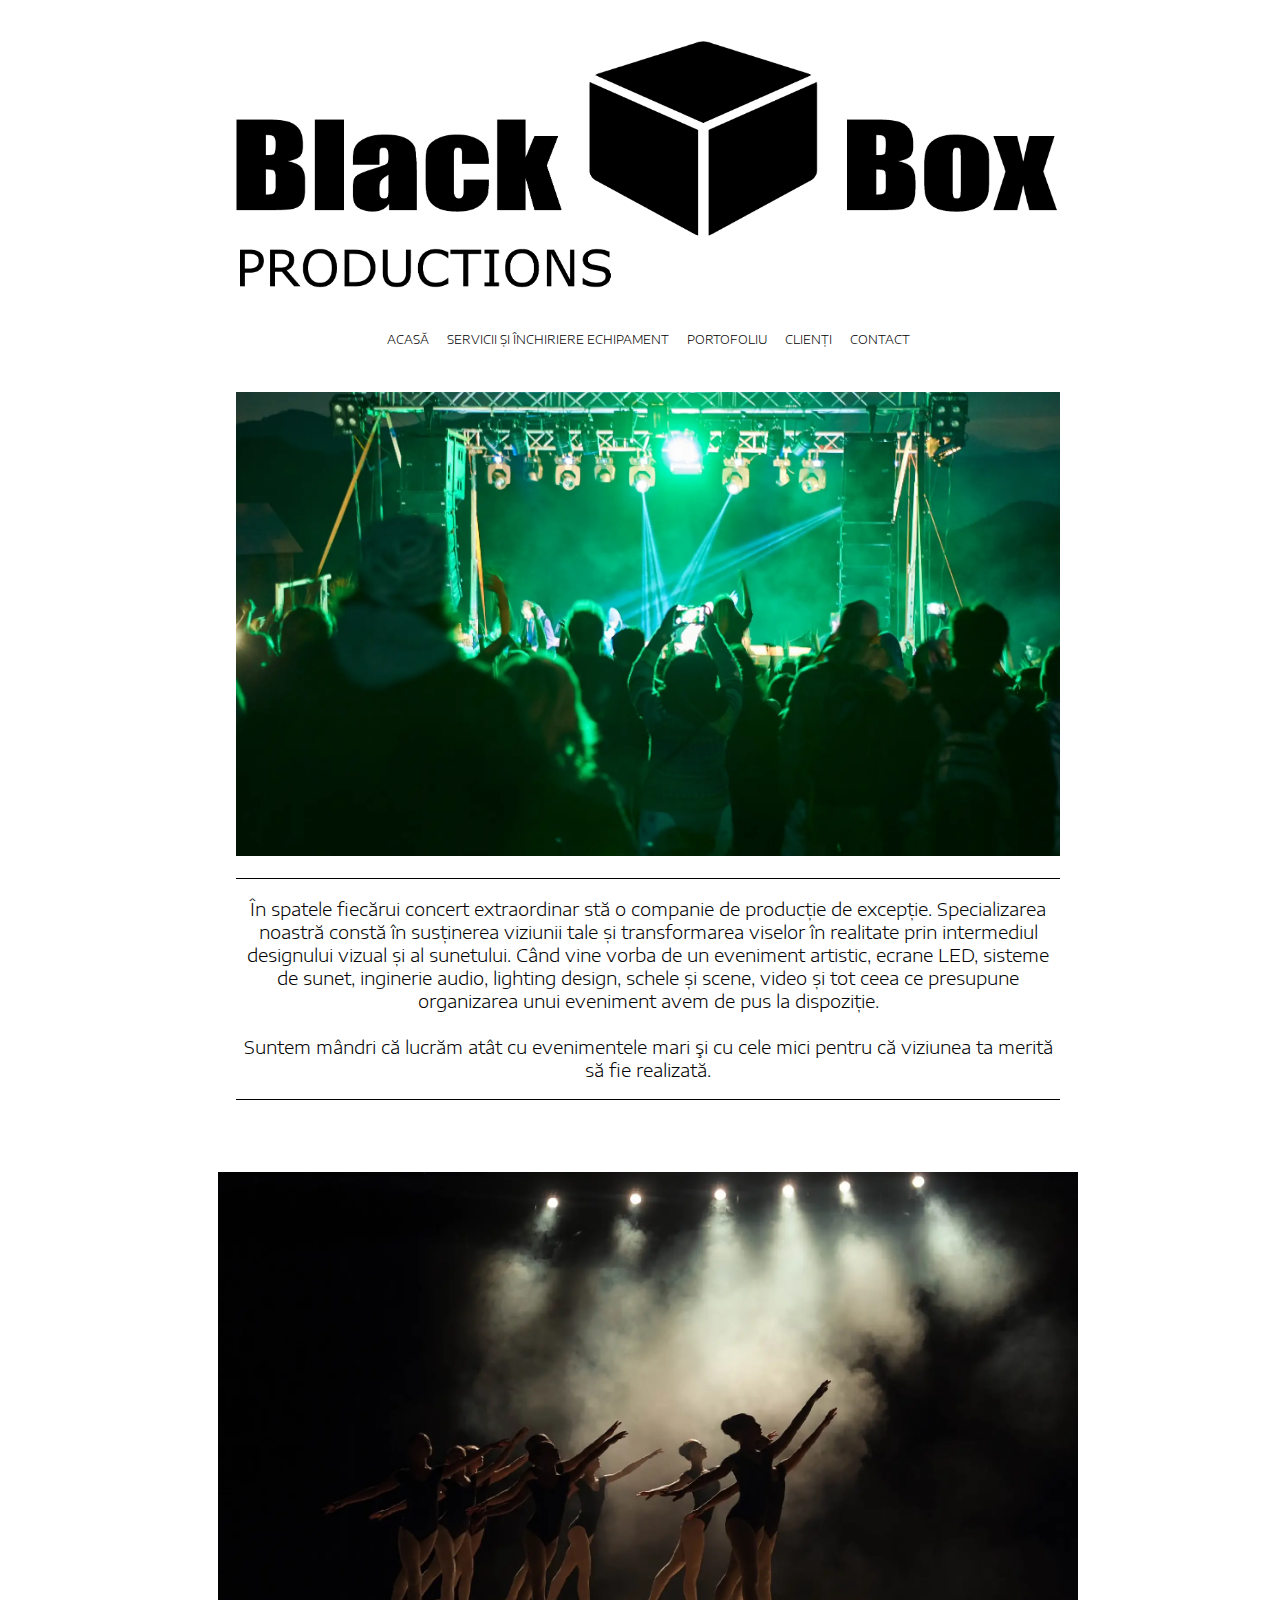
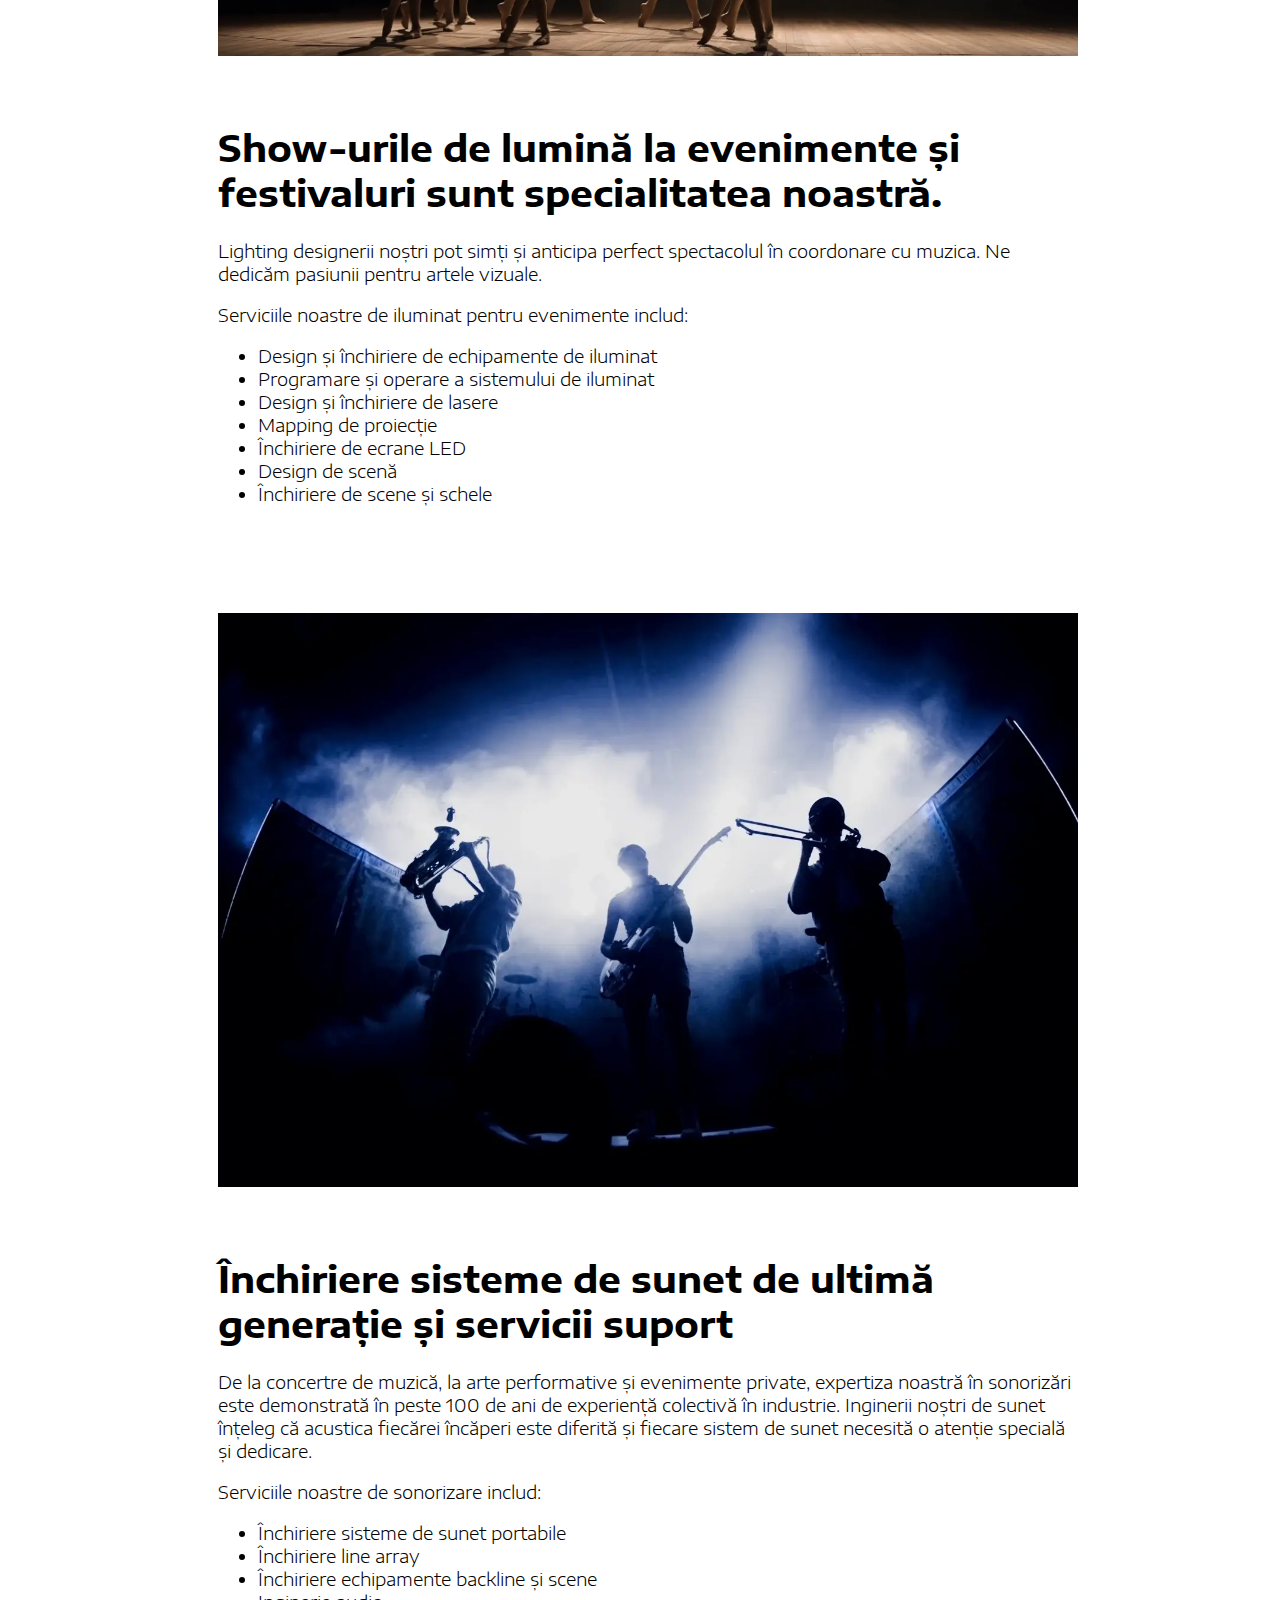
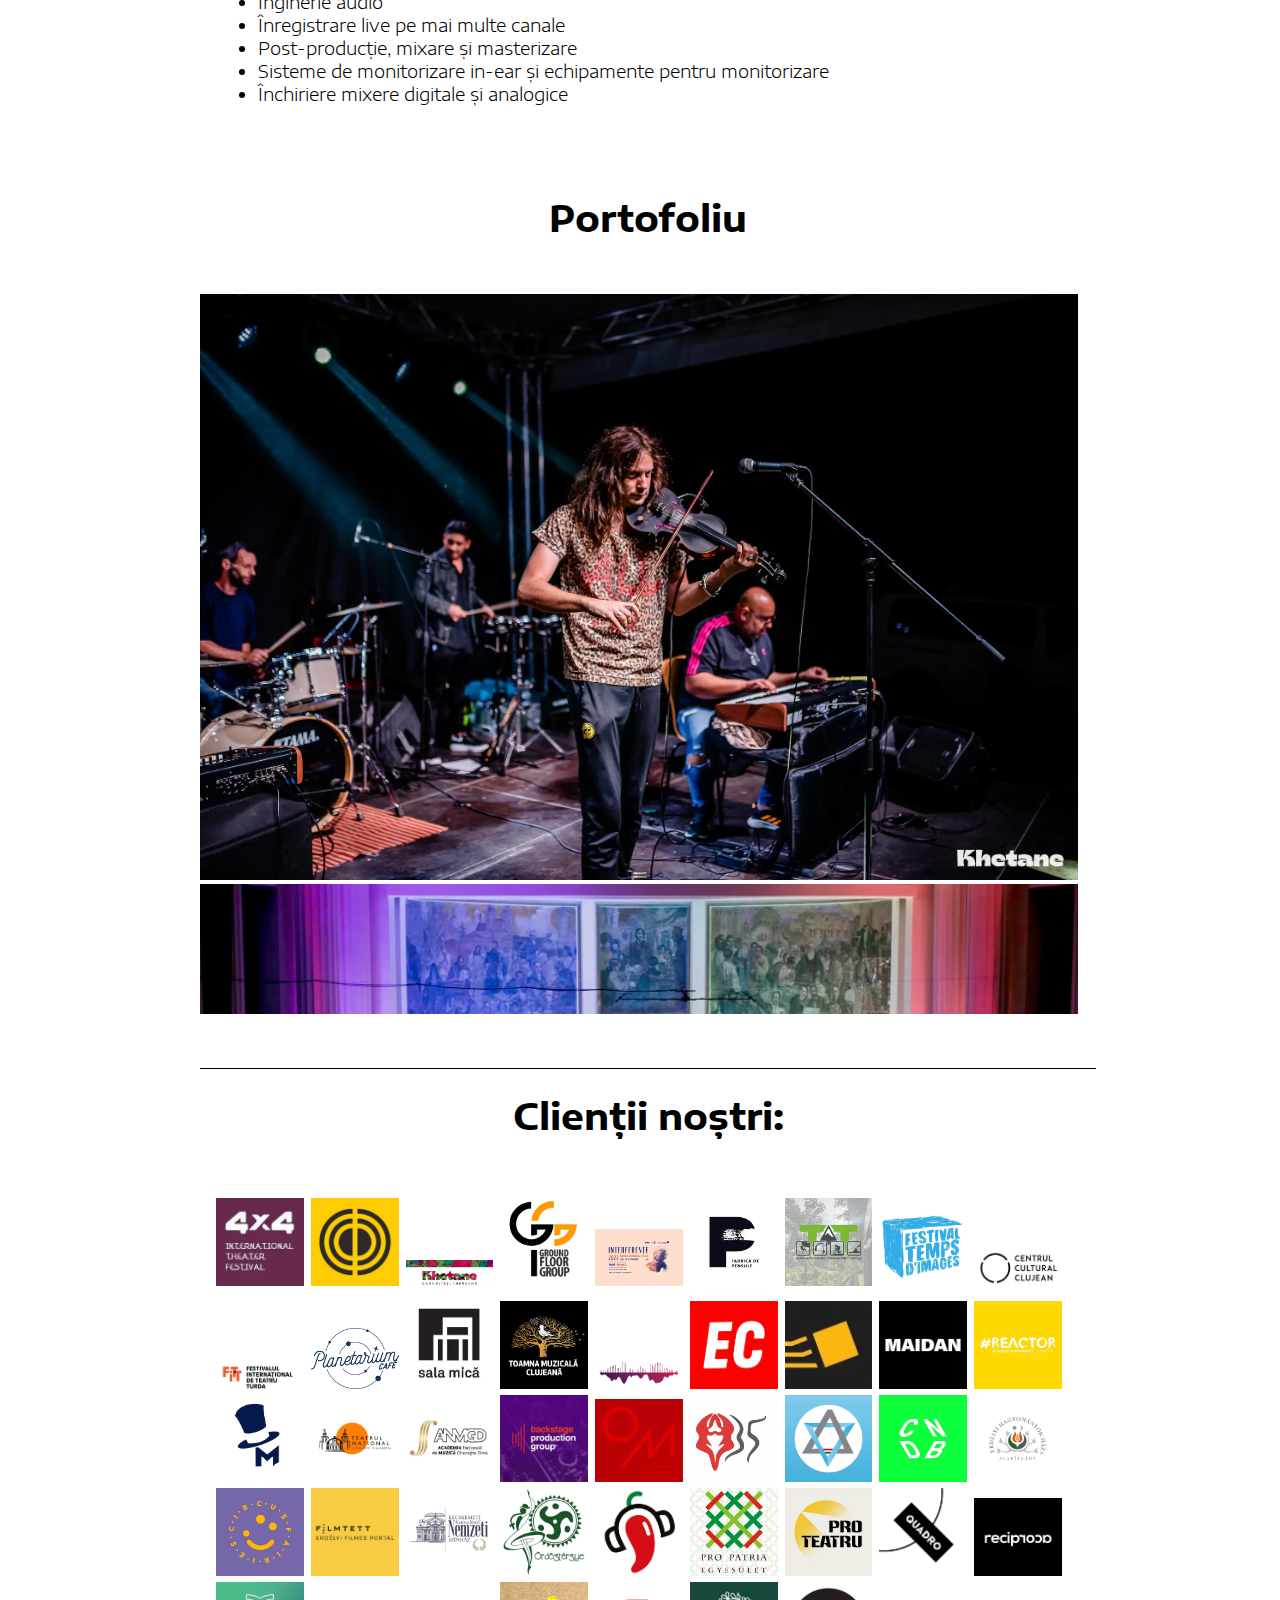
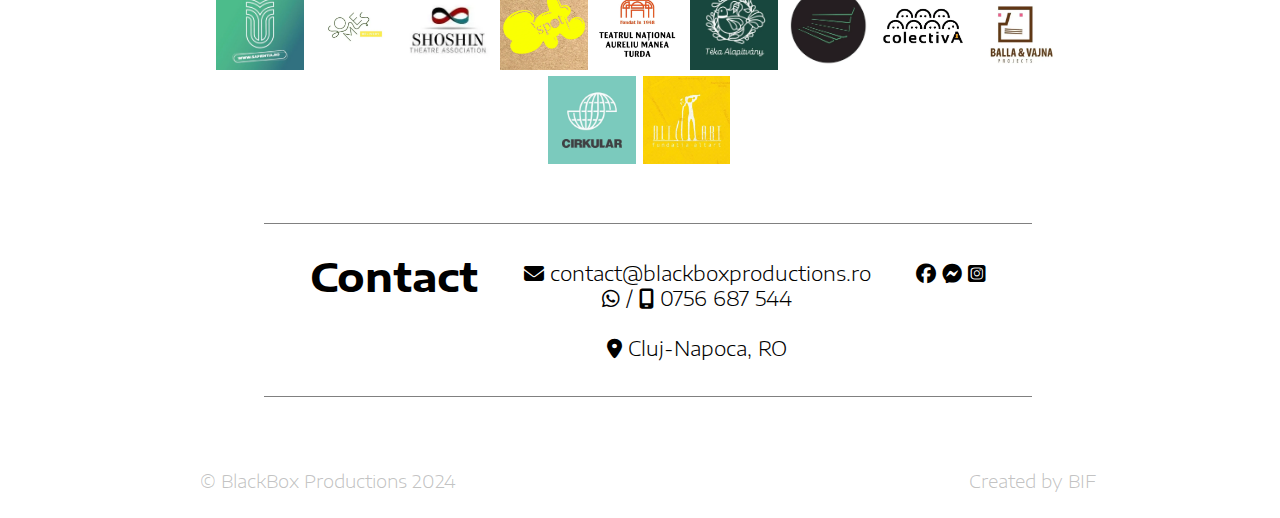
==== index.html @ b68e96d7 "." ====
<!doctype html>
<html lang="en">
    <head>
        <meta charset="utf-8">
        <meta name="viewport" content="width=device-width, initial-scale=1">
        <title>BlackBox Productions</title>

        <meta name="description" content="BlackBox Productions - În spatele fiecărui concert extraordinar stă o companie de producție de excepție. 
                                        Specializarea noastră constă în susținerea viziunii tale și transformarea viselor 
                                        în realitate prin intermediul designului vizual și al sunetului.">

        <meta name="keywords" content="Blackbox, Blackbox Productions, productie tehnica, technical production, 
                                        sonorizari, lumini, lighting design, rental, inchirieri echipamente, scena, 
                                        boxe, mixer digital, mixer analogic, tehnic teatru, tehnic concert, tehnic festival, 
                                        masina ceata, hazer, moving head rental, lighting engineering, sound engineering, 
                                        grandma3 rental, chamsys rental, rcf sound, line array, nivtec stage decks, taf truss,
                                        Lumini concert, lumini teatru, consola lumini">

        <link rel="icon" type="image/x-icon" href="/Media/blackbox_favicon.png">

        <link rel="stylesheet" href="/Frontend/style.css">

        <link rel="stylesheet" href="https://cdnjs.cloudflare.com/ajax/libs/font-awesome/6.5.1/css/all.min.css">
        <link rel="preconnect" href="https://fonts.googleapis.com">
        <link rel="preconnect" href="https://fonts.gstatic.com" crossorigin>
        <link href="https://fonts.googleapis.com/css2?family=Encode+Sans+Expanded:wght@100;200;300;400;500;600;700;800;900&display=swap" rel="stylesheet">
    </head>

    <body>
        
        <header>
            <img src="/Media/L1.webp" alt="Black Box Production Logo">

            <nav class="navbar">

                <a class="nav-link" href="#">ACASĂ</a>
                <a class="nav-link" href="#serv-inc">SERVICII ȘI ÎNCHIRIERE ECHIPAMENT</a>
                <a class="nav-link" href="#collage">PORTOFOLIU</a>
                <a class="nav-link" href="#Clienti">CLIENȚI</a>
                <a class="nav-link" href="#contact">CONTACT</a>

            </nav>
        </header>

        <section id="Hero" class="width-adjust"> <!-- HERO < -->
            <div class="hero-content">
                <img src="/Media/1.webp" alt="Black box hero" srcset="">
                <p>În spatele fiecărui concert extraordinar stă o companie de producție de excepție. 
                    Specializarea noastră constă în susținerea viziunii tale și transformarea viselor 
                    în realitate prin intermediul designului vizual și al sunetului. Când vine vorba de 
                    un eveniment artistic, ecrane LED, sisteme de sunet, inginerie audio, lighting design, 
                    schele și scene, video și tot ceea ce presupune organizarea unui eveniment avem de pus la dispoziție. <br><br> 
                    Suntem mândri că lucrăm atât cu evenimentele mari şi cu cele mici pentru că viziunea 
                    ta merită să fie realizată.
                </p>
            </div>
        </section> <!-- HERO > -->

        <section id="serv-inc" class="width-adjust"> <!-- SERVICII SI INCHIRIERI < -->
            <div class="servicii">
                <div class="grid">
                    <div>
                        <img src="/Media/2.webp" alt="" srcset="" class="">
                    </div>
                    <div>
                        <h1>Show-urile de lumină la evenimente și festivaluri sunt specialitatea noastră.</h1>
                        <p>Lighting designerii noștri pot simți și anticipa perfect spectacolul în coordonare cu muzica. 
                            Ne dedicăm pasiunii pentru artele vizuale.</p>
                        <p>Serviciile noastre de iluminat pentru evenimente includ:</p>
                        <ul>
                            <li>Design și închiriere de echipamente de iluminat</li>
                            <li>Programare și operare a sistemului de iluminat</li>
                            <li>Design și închiriere de lasere</li>
                            <li>Mapping de proiecție</li>
                            <li>Închiriere de ecrane LED</li>
                            <li>Design de scenă</li>
                            <li>Închiriere de scene și schele</li>
                        </ul>
                    </div>
                </div>
            </div>    
            <div class="servicii">
                <div class="grid change-direction">
                    
                    <div>
                        <h1>Închiriere sisteme de sunet de ultimă generație și servicii suport</h1>
                        <p>De la concertre de muzică, la arte performative și evenimente private, 
                            expertiza noastră în sonorizări este demonstrată în peste 100 de ani 
                            de experiență colectivă în industrie. Inginerii noștri de sunet 
                            înțeleg că acustica fiecărei încăperi este diferită și fiecare 
                            sistem de sunet necesită o atenție specială și dedicare.</p>
                        <p>Serviciile noastre de sonorizare includ:</p>
                        <ul>
                            <li>Închiriere sisteme de sunet portabile</li>
                            <li>Închiriere line array</li>
                            <li>Închiriere echipamente backline și scene</li>
                            <li>Inginerie audio</li>
                            <li>Înregistrare live pe mai multe canale</li>
                            <li>Post-producție, mixare și masterizare</li>
                            <li>Sisteme de monitorizare in-ear și echipamente pentru monitorizare</li>
                            <li>Închiriere mixere digitale și analogice</li>
                        </ul>
                    </div>
    
                    <div>
                        <img src="/Media/3.webp" alt="" srcset="" class="">
                    </div>
    
                </div>
            </div>
        </section>        <!-- SERVICII SI INCHIRIERI > -->

        <section id="collage" class="width-adjust">  <!-- PORTOFOLIU < -->
            <h1>Portofoliu</h1>
            <p></p>
            <div class="collage-container">
                <div>
                    <img src="/Media/portfolio/1.webp" alt="kethan" srcset="">
                    <img src="/Media/portfolio/3.webp" alt="portfolio" srcset="">
                    <img src="/Media/portfolio/4.webp" alt="kethan" srcset="">
                    <img src="/Media/portfolio/11.webp" alt="kethan" srcset=""> 
                    <img src="/Media/portfolio/2.webp" alt="kethan" srcset="">
                    <img src="/Media/portfolio/12.webp" alt="kethan" srcset=""> 
                    <img src="/Media/portfolio/13.webp" alt="kethan" srcset="">
                    <img src="/Media/portfolio/14.webp" alt="kethan" srcset="">   
                    <img src="/Media/portfolio/15.webp" alt="kethan" srcset="">
                    <img src="/Media/portfolio/16.webp" alt="kethan" srcset="">                  
                </div>
                <div>
                    <img src="/Media/portfolio/5.webp" alt="ZIZ" srcset="">
                    <img src="/Media/portfolio/6.webp" alt="ZIZ" srcset="">
                    <img src="/Media/portfolio/7.webp" alt="portfolio" srcset="">
                    <img src="/Media/portfolio/8.webp" alt="kethan" srcset="">
                    <img src="/Media/portfolio/9.webp" alt="Planetarium" srcset="">
                    <img src="/Media/portfolio/10.webp" alt="kethan" srcset="">
                </div>
            </div>
        </section>  <!-- PORTOFOLIU > -->

        <section id="Clienti" class="width-adjust">  <!-- CLIENTI < -->
            <h1>Clienții noștri:</h1>

            <div class="collage-container">
                <div>
                    <img src="/Media/Clienti/4x4.webp" alt="4x4" srcset="">
                    <img src="/Media/Clienti/Asociatia_Art_Cord.webp" alt="Asociatia_Art_Cord" srcset="">
                    <img src="/Media/Clienti/Khetame-comunitati-impreuna.webp" alt="Khetame" srcset="">                    
                    <img src="/Media/Clienti/GroundFloor.webp" alt="GroundFloor" srcset="">
                    <img src="/Media/Clienti/Interferences.webp" alt="Interferences" srcset="">
                    <img src="/Media/Clienti/Fabrica_de_Pensule.webp" alt="Fabrica_de_Pensule" srcset="">
                    <img src="/Media/Clienti/tt.webp" alt="Fabrica_de_Pensule" srcset="">
                    <img src="/Media/Clienti/Festival_Temps.webp" alt="Festival_Temps" srcset="">
                    <img src="/Media/Clienti/Centrul Cultural Cluj.webp" alt="Centrul Cultural Cluj" srcset="">
                    <img src="/Media/Clienti/logo-fitt.webp" alt="TIFF" srcset="">
                    <img src="/Media/Clienti/Planetarium.webp" alt="Planetarium Cafe" srcset="">
                    <img src="/Media/Clienti/poza-salamica.webp" alt="Sala Mica" srcset="">
                    <img src="/Media/Clienti/Toamna_Muzicala_Clujeana.webp" alt="Toamna_Muzicala_Clujeana" srcset="">         
                    <img src="/Media/Clienti/Filarmonica_de_Stat_Transilvania.webp" alt="Filarmonica_de_Stat_Transilvania" srcset="">                
                    <img src="/Media/Clienti/Electric_Castle.webp" alt="Electric_Castle" srcset="">  
                    <img src="/Media/Clienti/hunteather.webp" alt="Kolozsvari Magyar Nemzeti Szinhaz" srcset="">  
                    <img src="/Media/Clienti/maidan.webp" alt="maidan" srcset="">  
                    <img src="/Media/Clienti/reactor.webp" alt="reactor" srcset="">  
                    <img src="/Media/Clienti/m.webp" alt="m" srcset="">  
                    <img src="/Media/Clienti/Teatrul_National_Lucian_Blaga.webp" alt="Teatrul_National_Lucian_Blaga" srcset="">                     
                    <img src="/Media/Clienti/ANMGD.webp" alt="4x4" srcset="">
                    <img src="/Media/Clienti/backstage_production_group.webp" alt="Asociatia_Art_Cord" srcset="">
                    <img src="/Media/Clienti/centrul_coreografic.webp" alt="Khetame" srcset="">                    
                    <img src="/Media/Clienti/cl.webp" alt="GroundFloor" srcset="">
                    <img src="/Media/Clienti/client.webp".webp alt="Interferences" srcset="">
                    <img src="/Media/Clienti/cndb.webp" alt="Fabrica_de_Pensule" srcset="">
                    <img src="/Media/Clienti/erdelyi_hagyomanyok_haza.webp" alt="Fabrica_de_Pensule" srcset="">
                    <img src="/Media/Clienti/fc.webp" alt="Festival_Temps" srcset="">
                    <img src="/Media/Clienti/filmett.webp" alt="Centrul Cultural Cluj" srcset="">
                    <img src="/Media/Clienti/kecskemeti_katona_jozsef_nemzeti_szinhaz.webp" alt="TIFF" srcset="">
                    <img src="/Media/Clienti/ordogtergye.webp" alt="Planetarium Cafe" srcset="">
                    <img src="/Media/Clienti/paprikaradio.webp" alt="Sala Mica" srcset="">
                    <img src="/Media/Clienti/pro_patria.webp" alt="Toamna_Muzicala_Clujeana" srcset="">         
                    <img src="/Media/Clienti/pro_teatru.webp" alt="Filarmonica_de_Stat_Transilvania" srcset="">                
                    <img src="/Media/Clienti/quadro.webp" alt="Electric_Castle" srcset="">  
                    <img src="/Media/Clienti/reciproca.webp" alt="Kolozsvari Magyar Nemzeti Szinhaz" srcset="">  
                    <img src="/Media/Clienti/sapientia.webp" alt="maidan" srcset="">  
                    <img src="/Media/Clienti/somes_delivery.webp" alt="reactor" srcset="">  
                    <img src="/Media/Clienti/soshin.webp" alt="m" srcset="">  
                    <img src="/Media/Clienti/spot.webp" alt="Teatrul_National_Lucian_Blaga" srcset=""> 
                    <img src="/Media/Clienti/teatrul_national_aureliu_manea.webp" alt="reactor" srcset="">  
                    <img src="/Media/Clienti/teka_alapitvany.webp" alt="m" srcset="">  
                    <img src="/Media/Clienti/varoterem.webp" alt="Teatrul_National_Lucian_Blaga" srcset="">
                    <img src="/Media/Clienti/colectiva.webp" alt="Colectiva" srcset=""> 
                    <img src="/Media/Clienti/balla_vajna.webp" alt="balla_vajna" srcset="">  
                    <img src="/Media/Clienti/cirkular.webp" alt="cirkular" srcset="">  
                    <img src="/Media/Clienti/altar.webp" alt="altar" srcset="">
                </div>
            </div>          
        </section>  <!-- CLIENTI > -->

        <section id="contact" class="width-adjust">    <!-- CONTACT < --> 
            <h1>Contact</h1>
            <div class="address">                
                <a href="mailto:contact@blackboxproductions.ro" target="_blank"><i class="fa-solid fa-envelope"></i> contact@blackboxproductions.ro</a><br>
                <a href="tel:+40756687544" target="_blank"><i class="fa-brands fa-whatsapp"></i> / <i class="fa-solid fa-mobile-screen"></i> </i> 0756 687 544</a>  <br><br>
                <a href="https://maps.app.goo.gl/4ruesNadAuyXRwqU8" target="_blank"><i class="fa-solid fa-location-dot"></i> Cluj-Napoca, RO</a>             
            </div>
            <div class="address">
                <a href="https://www.facebook.com/blackboxproductionscluj" target="_blank"><i class="fa-brands fa-facebook"></i></a>
                <a href="https://www.facebook.com/blackboxproductionscluj" target="_blank"><i class="fa-brands fa-facebook-messenger"></i></a>
                <a href="https://www.instagram.com/blackboxproductionscluj?igsh=MXFmOWZkd2FpZHd4Yg%3D%3D&utm_source=qr" target="_blank"><i class="fa-brands fa-square-instagram"></i></a>
            </div>
        </section>   <!-- CONTACT > -->

        <!--  FORM  < -->
        <div data-tf-live="01HSHB9BTGFD5KYKKS3C2EVK0P"></div>
        <script src="//embed.typeform.com/next/embed.js"></script>
        <!--  FORM  > -->

        <footer class="width-adjust">
            <p>&copy BlackBox Productions 2024</p>        
            <p><a _blank href="https://bif-pfa.netlify.app">Created by BIF</a></p>
        </footer>
  </body>
</html>
---- Frontend/style.css ----
/*  GENERAL     <   */
html {
    font-size: 18px;
    font-family: "Encode Sans Expanded", sans-serif;
    font-weight: 300;
    font-style: normal;
}

    body {
        width: 100%;
    }

    a {
        text-decoration: none;
        color: black;
    }

    img {
        width: 100%;
    }

    .width-adjust {
        width: 70%;
    }

    section {
        margin: auto;
    }

    .grid {
        display: grid;
        grid-template-columns: 1fr 1fr;
    }
/*  GENERAL     >   */



/*   HEADER     <   */
header {
    display: flex;
    flex-direction: column;
    justify-content: center;
}
    header img {
        width: 70%;
        margin: auto;
    }

    .navbar {
        display: flex;
        margin: auto;
    }
        .navbar a {
            margin: 1rem;
        }

        .navbar a:hover {
            text-decoration: underline;
        }
/*   HEADER     <   */





/*  HERO < */
.hero-content {
    margin: 2rem;

}
    .hero-content img {
        margin: auto;
    }

    .hero-content p {
        text-align: center;
        padding: 1rem 0rem;
        border-bottom: 1px solid;
        border-top: 1px solid;
    }

/*  HERO > */





/*  SERV - INC  <   */
    .servicii .grid {
        gap: 5px;
        margin: 3rem auto;        
    }
        .servicii .grid div {
            margin: 1rem;
        }
/*  SERV - INC  >   */





/*  COLLAGE     <   */
#collage {
    text-align: center;
}
    .collage-container {
        display: grid;
        grid-template-columns: 1fr;
        gap: 5px;
        margin: 3rem auto;
        padding-right: 1rem;
        height: 80vh;
        overflow-x: hidden;
        overflow-y: scroll;
    }

    #collage ::-webkit-scrollbar {
        width: 20px;
      }
    
    #collage ::-webkit-scrollbar-thumb {
        background: rgb(0, 0, 0);
        width: 1rem;
    }

    #collage ::-webkit-scrollbar-track {
        background-color: rgba(128, 128, 128, 0.174);
    }
/*  COLLAGE     >   */





/*  CLIENTI     <   */
#Clienti {
    text-align: center;
    border-top: 1px solid;
}   
    #Clienti .collage-container {
        overflow-x: hidden;
        overflow-y: hidden;
        height: auto;
    }
        #Clienti img {
            margin: 1px;
            width: 10%;
        }
/*  CLIENTI     >   */





/*  CONTACT     <   */
#contact {
    display: flex;
    justify-content: space-evenly;
    margin: 3rem auto;
    border-top: 1px solid grey;
    border-bottom: 1px solid grey;
    width: 60%;
    font-size: 20px;
    text-align: center;
}
    #contact a {
        text-decoration: none;
        color: black;
    }

    .address {
        padding: 2rem 0rem;
    }
/*  CONTACT     >   */




/*  Footer < */
footer {
    display: flex;
    justify-content: space-between;
    margin: auto;
    color: rgba(128, 128, 128, 0.475);
}
    footer a{
        color: rgba(128, 128, 128, 0.475); 
        text-decoration: none;
    }

/*  Footer > */





@media (max-width:1400px) {     /*  1400px  */
    .navbar a {
        font-size: 12px;
        margin: 0.5rem;
    }

    .servicii .grid {
        grid-template-columns: 1fr;
    }

    .change-direction {
        display: flex;
        flex-direction: column-reverse;
    }
}

@media (max-width:1000px) {
    html {
        font-size: 15px;
    } 
    footer {
        margin-bottom: 2rem;
    }
}

@media (max-width:700px) {

    .width-adjust {
        width: 75%;
        margin-left: 5%;
    }

    .navbar {
        display: block;
    }
        .navbar a {
            font-size: 9px;
            margin: 1px;
        }
    
    .servicii .grid-container {
        grid-template-columns: 1fr;
    }

    .collage-container {
        grid-template-columns: 1fr;
    }

    #Clienti img {
        margin: 2px;
    }

    #contact {
        display: block;
        text-align: center;
        margin: auto;
        width: 100%;
    }
        .address {
            margin: 0;
            padding: 0rem 0rem 1rem 0rem;
        }
        #contact h1 {
            margin-bottom: 0;
            margin-top: 1rem;
        }

    footer {
        font-size: 12px;
    }
}
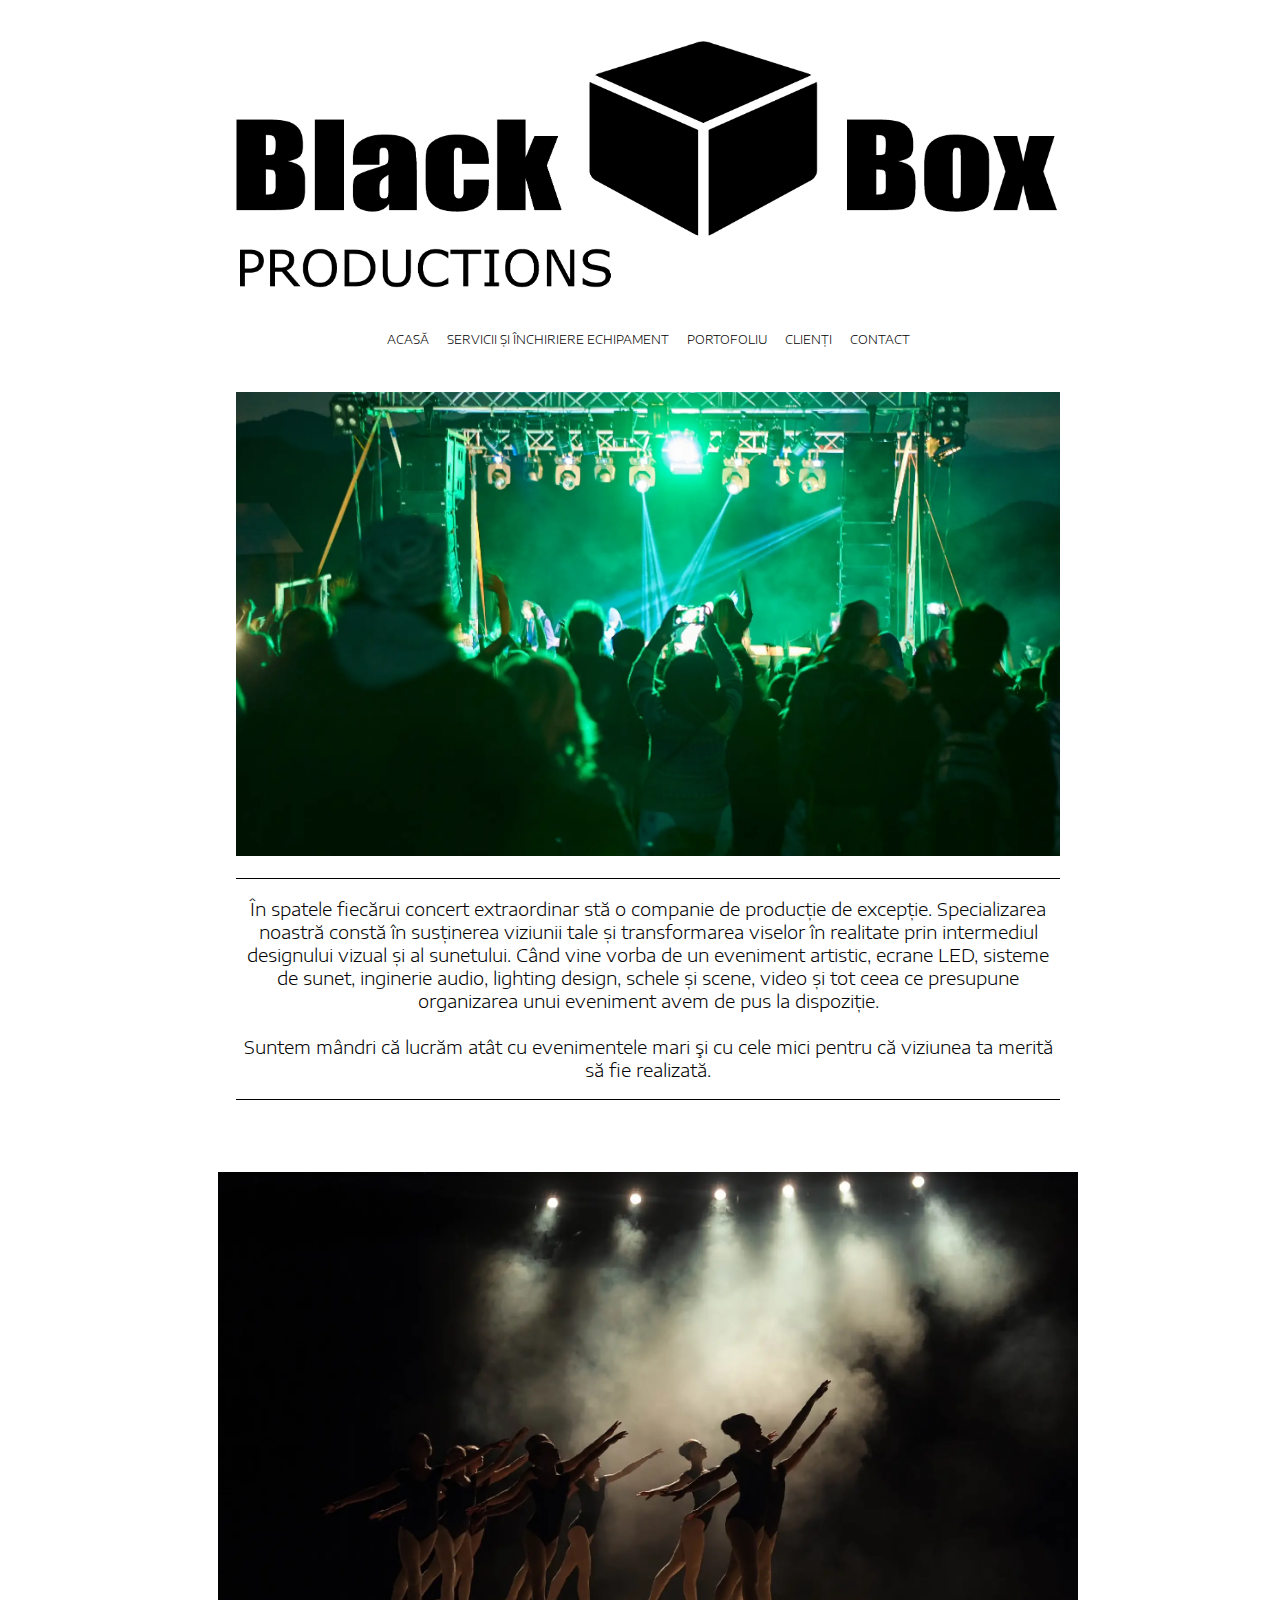
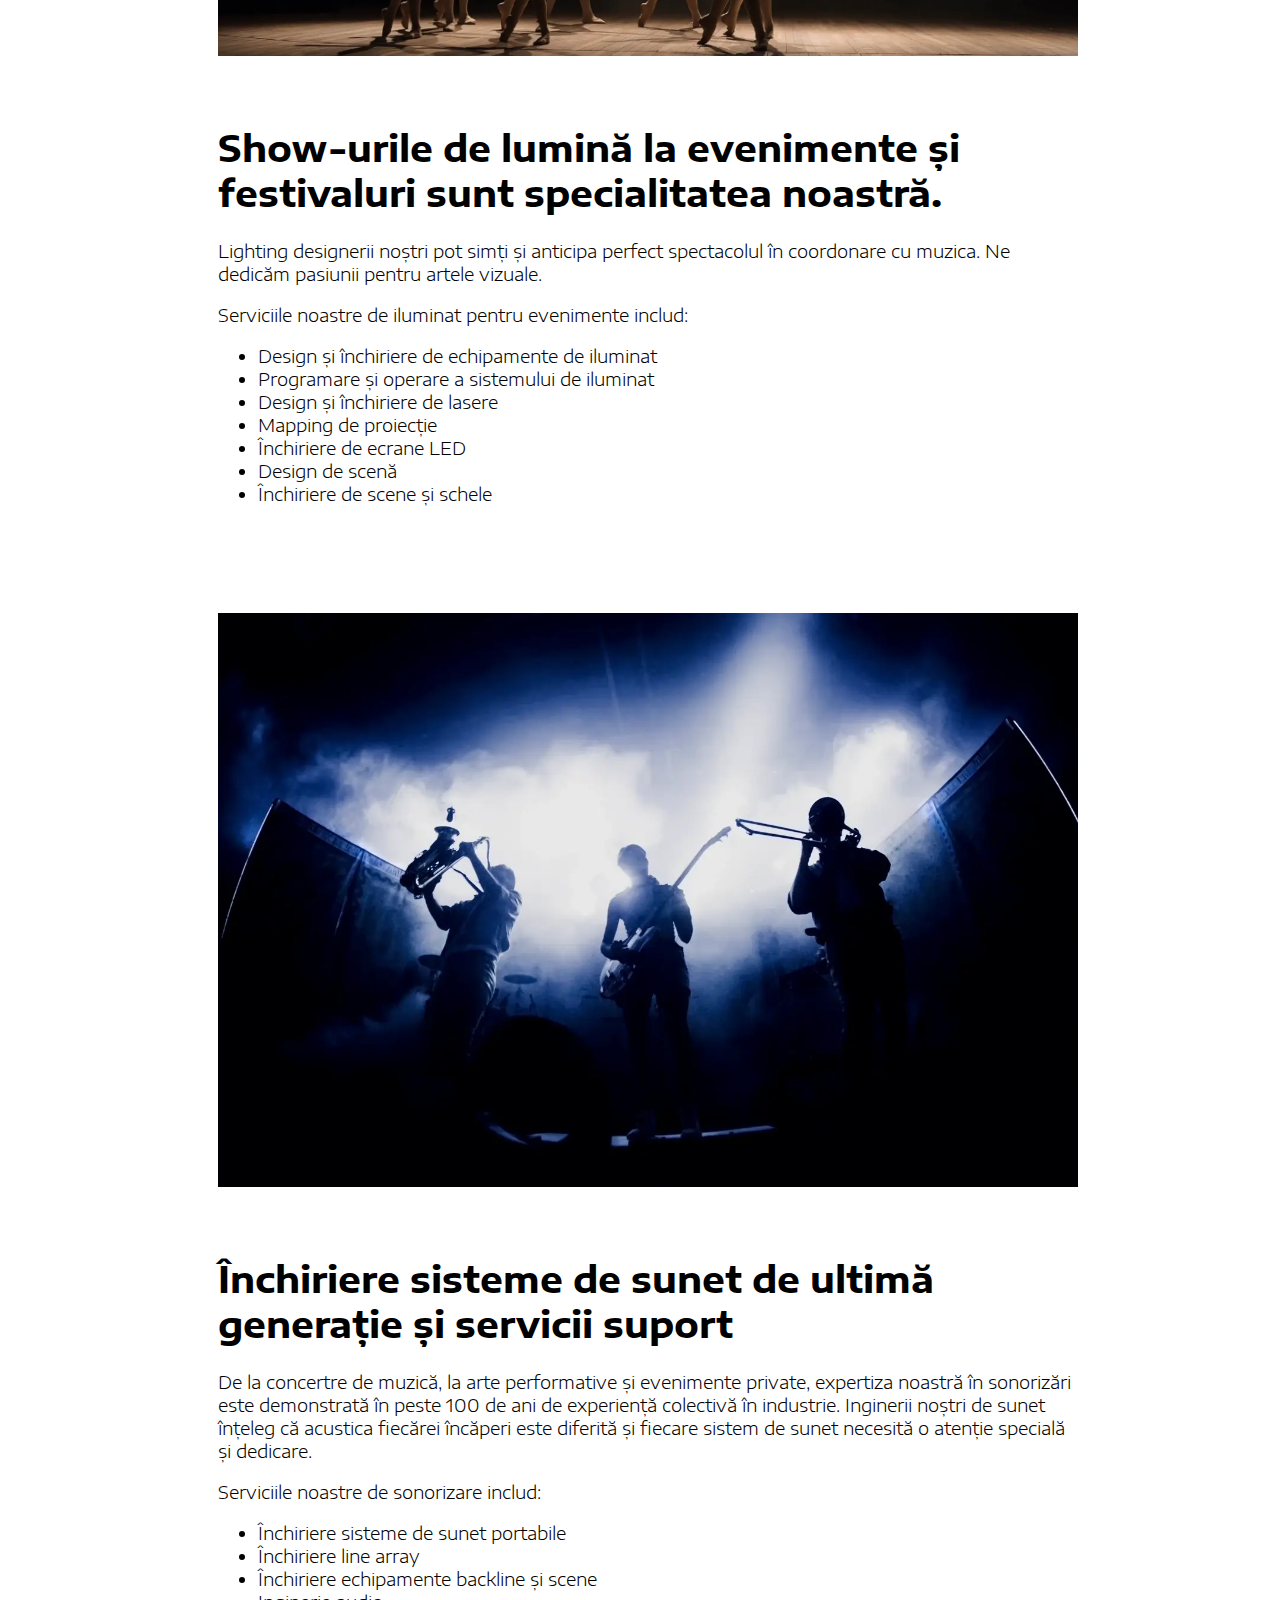
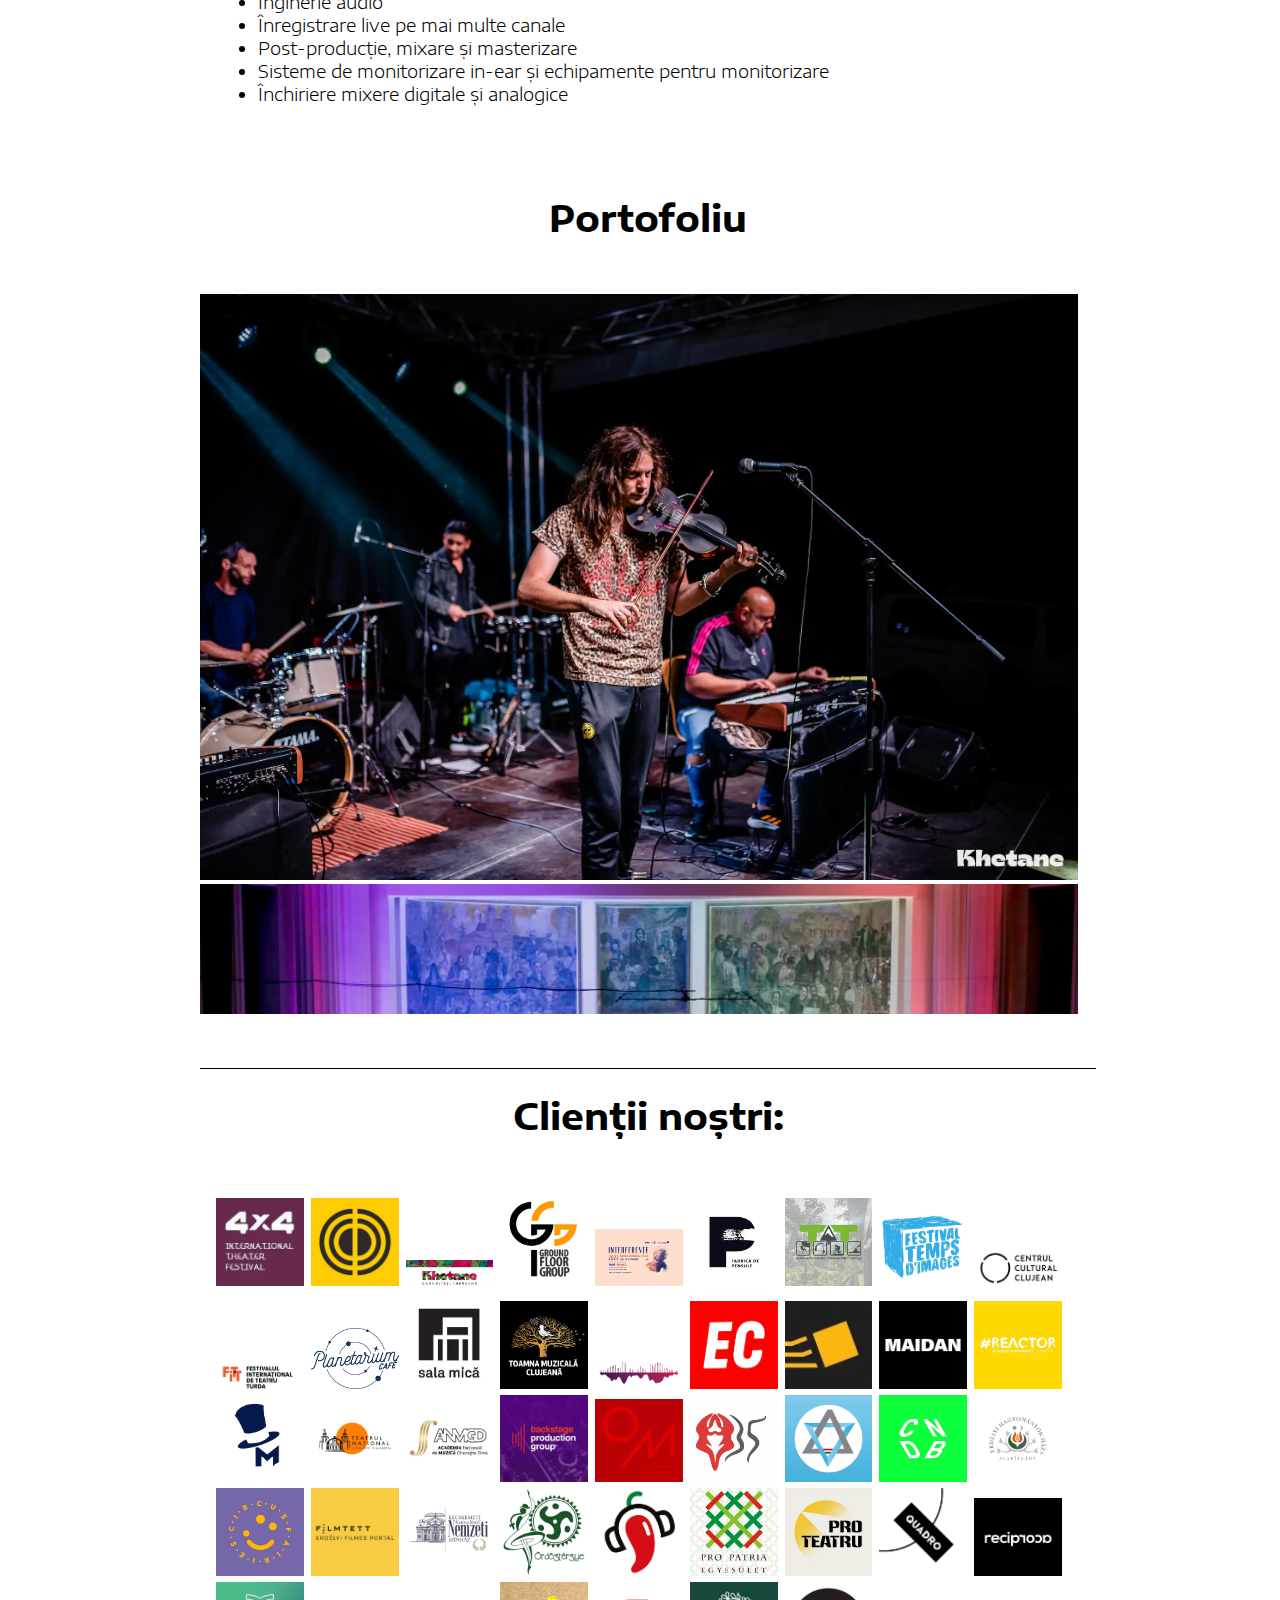
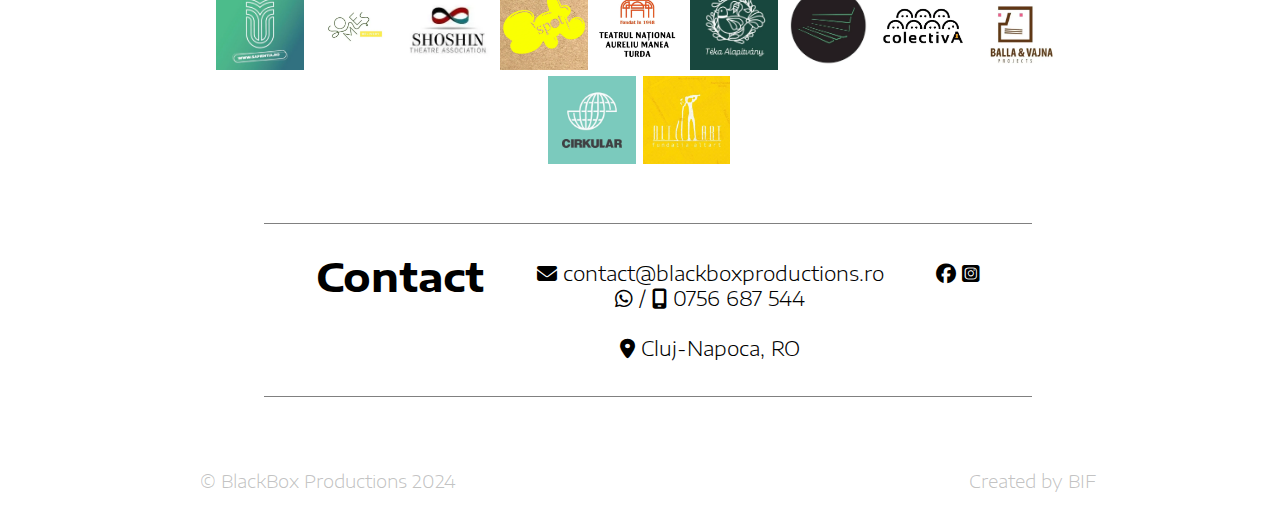
==== commit b1a1e881: "." ====
--- a/index.html
+++ b/index.html
@@ -202,7 +202,6 @@
             </div>
             <div class="address">
                 <a href="https://www.facebook.com/blackboxproductionscluj" target="_blank"><i class="fa-brands fa-facebook"></i></a>
-                <a href="https://www.facebook.com/blackboxproductionscluj" target="_blank"><i class="fa-brands fa-facebook-messenger"></i></a>
                 <a href="https://www.instagram.com/blackboxproductionscluj?igsh=MXFmOWZkd2FpZHd4Yg%3D%3D&utm_source=qr" target="_blank"><i class="fa-brands fa-square-instagram"></i></a>
             </div>
         </section>   <!-- CONTACT > -->
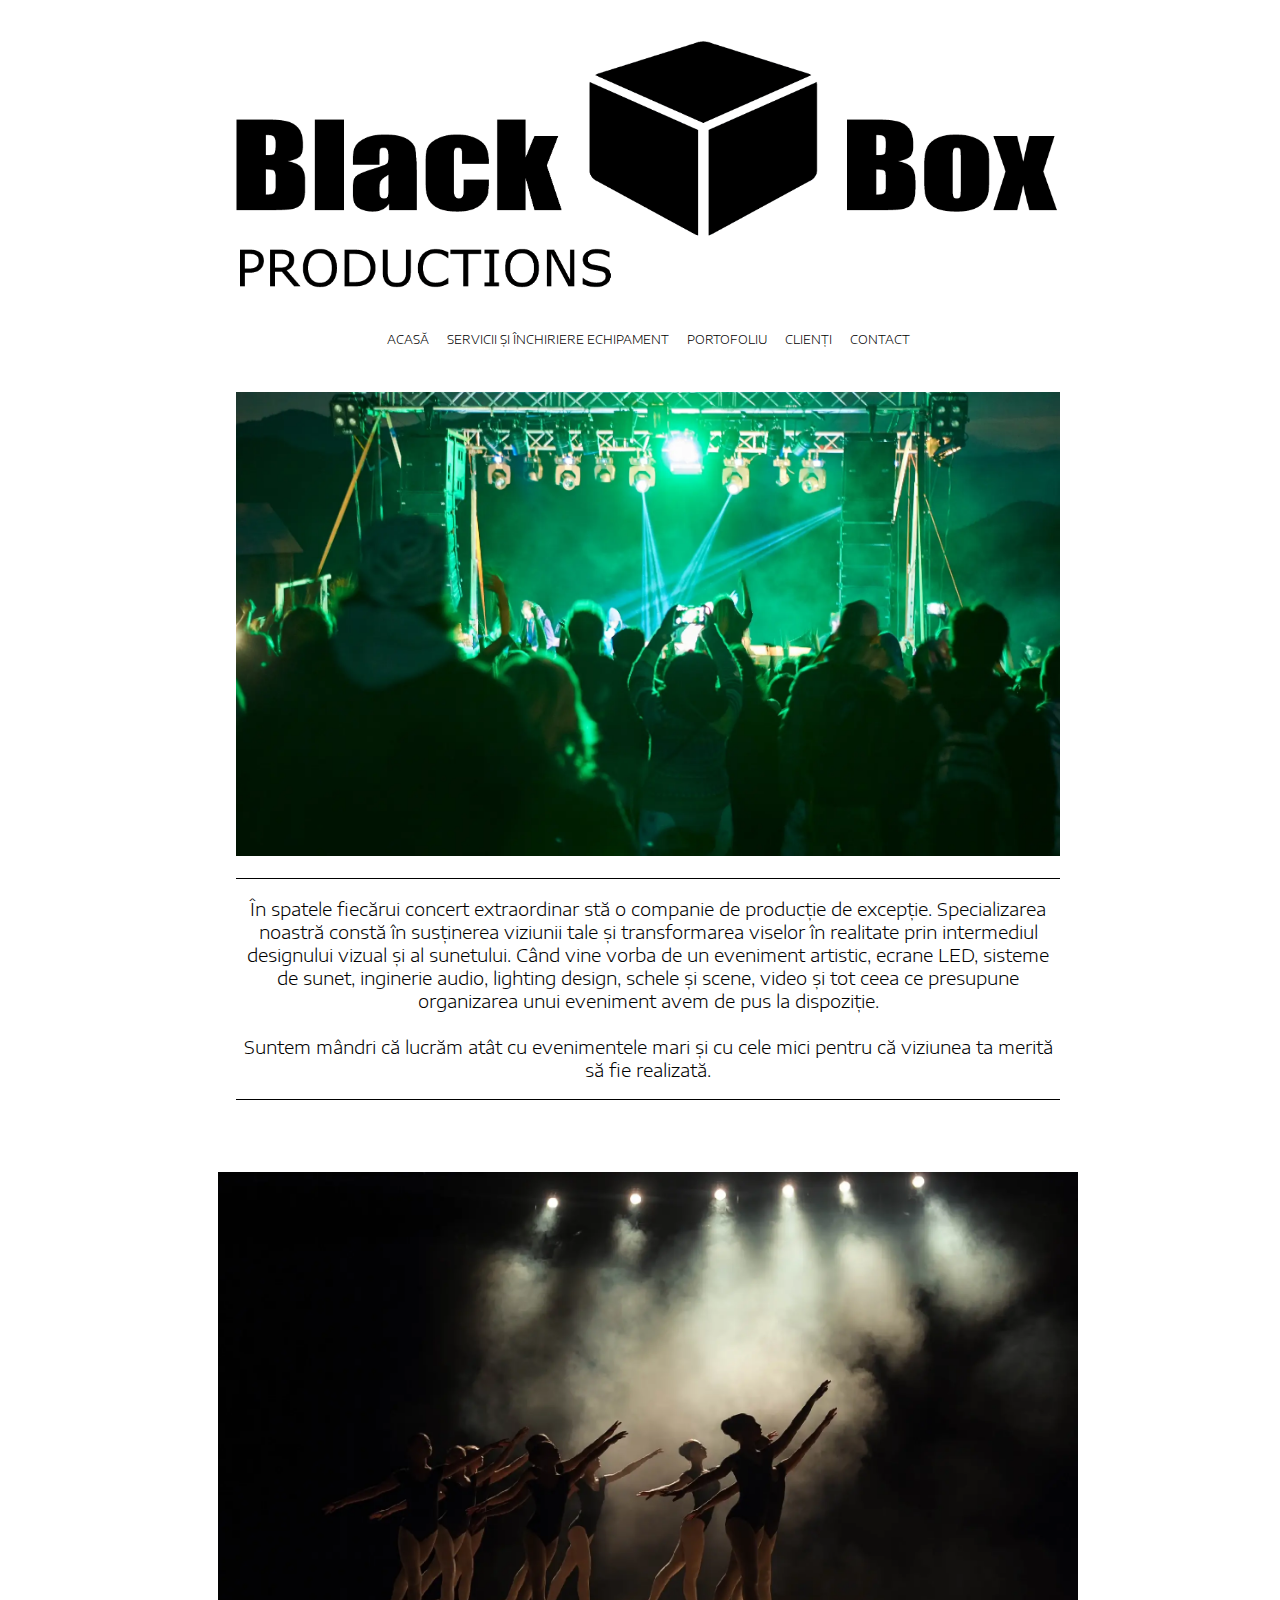
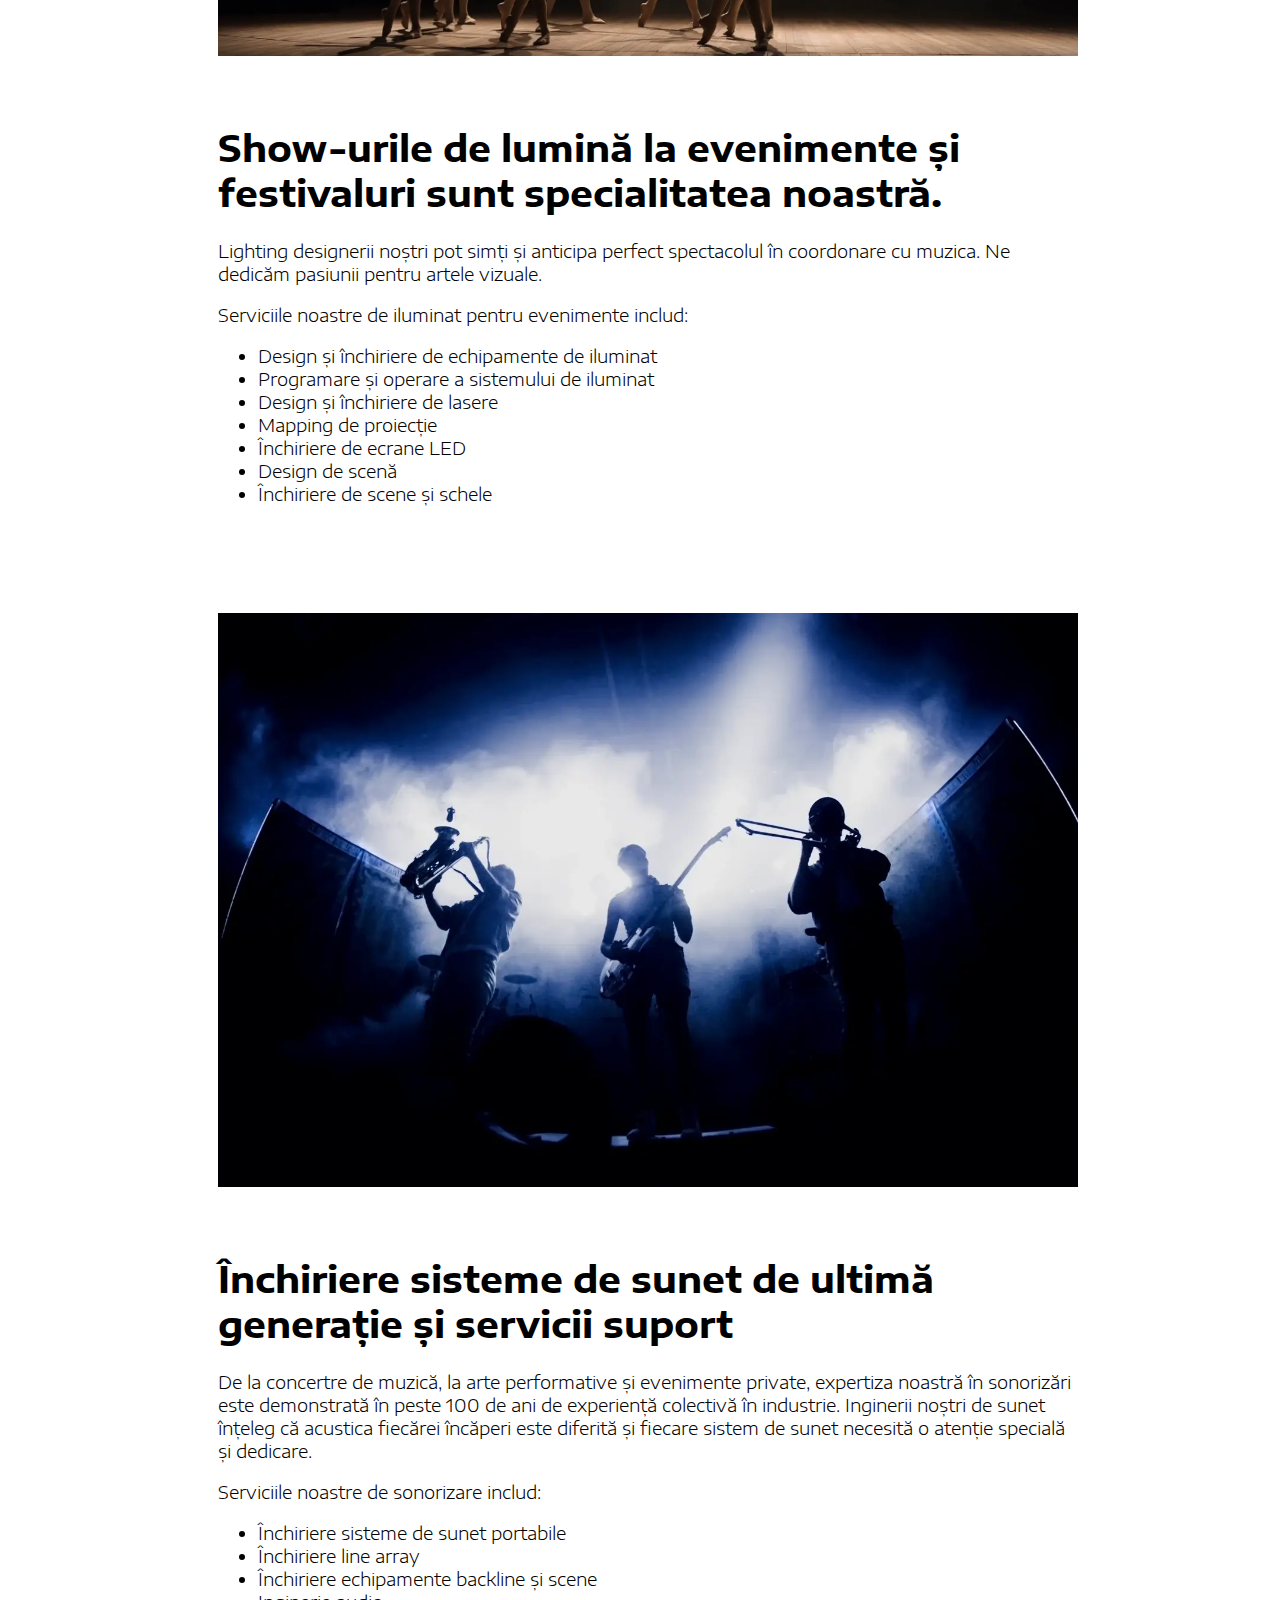
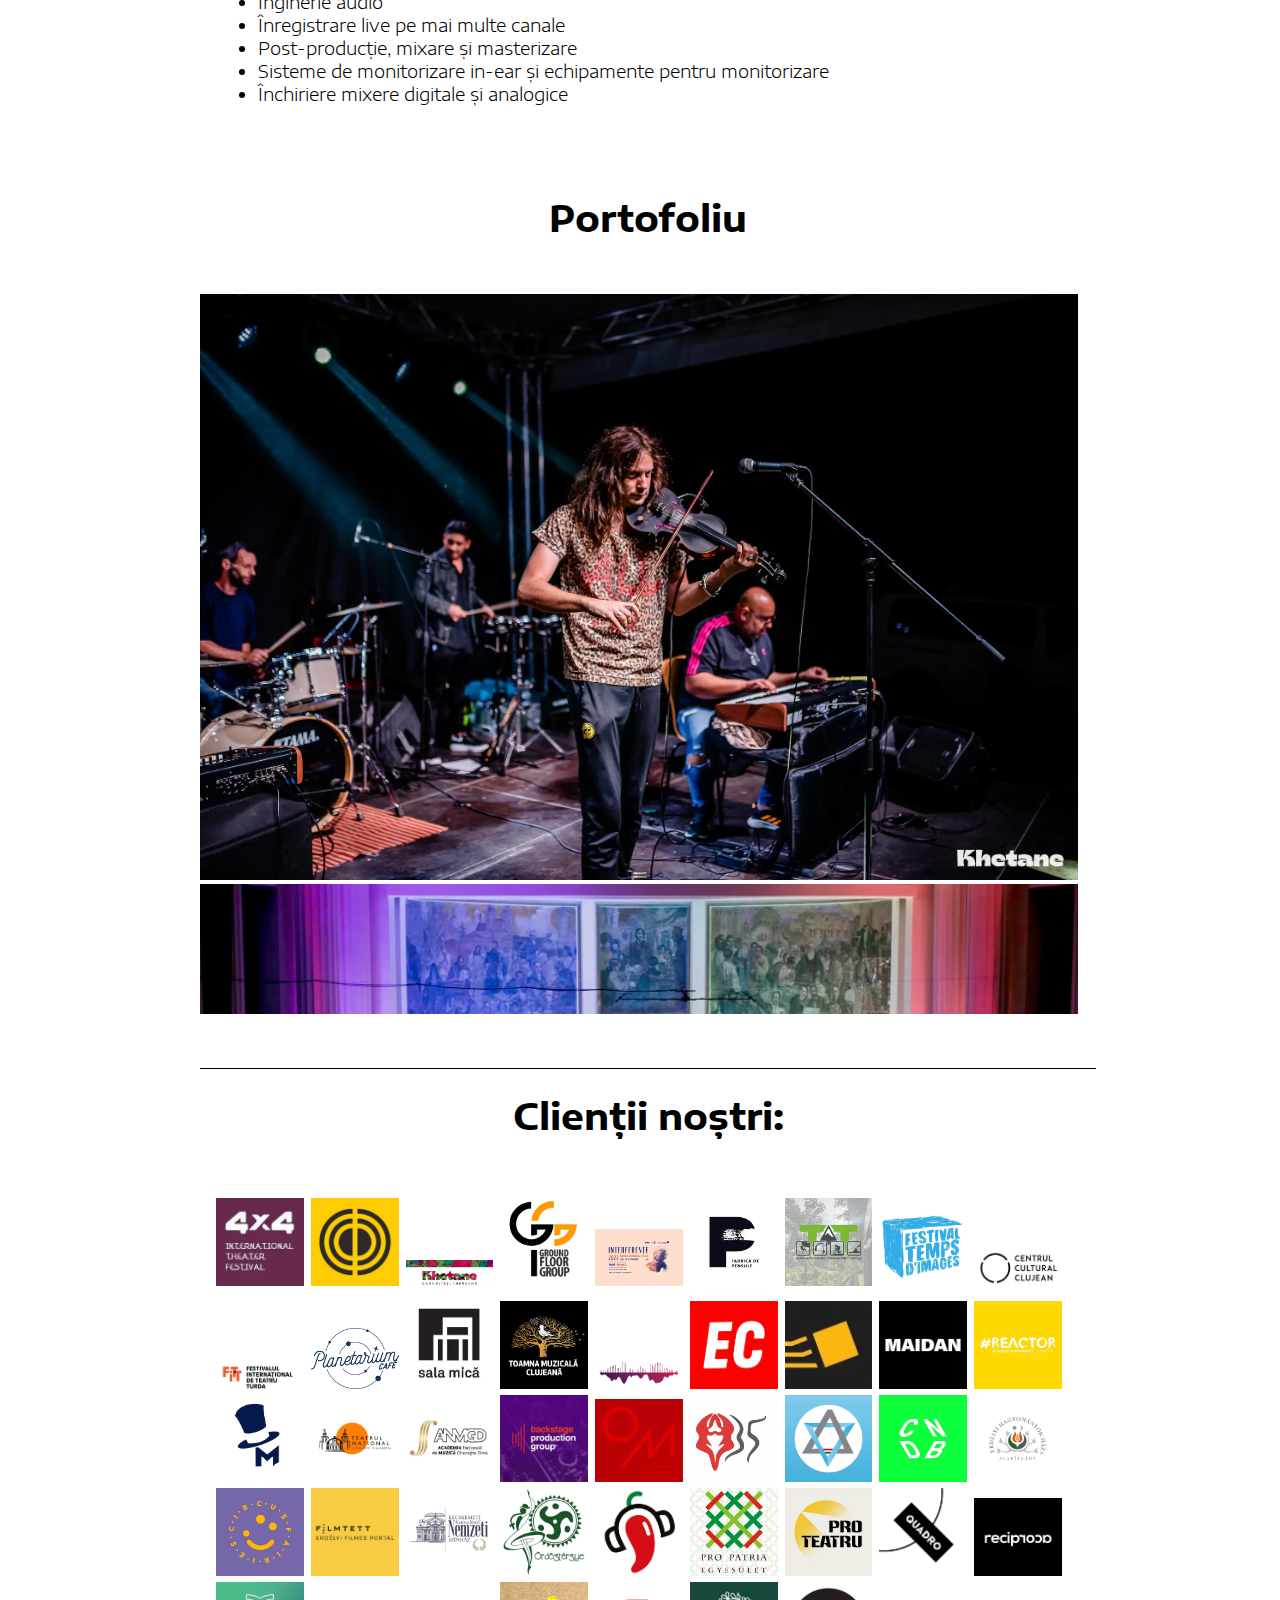
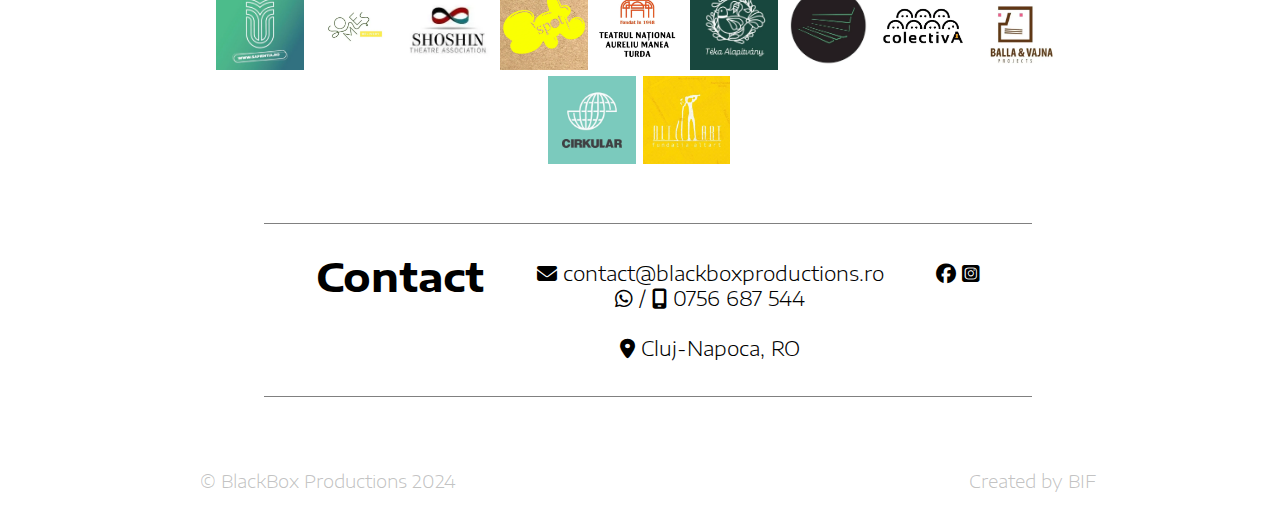
==== commit b03d4729: ">> keyword update" ====
--- a/index.html
+++ b/index.html
@@ -1,5 +1,5 @@
 <!doctype html>
-<html lang="en">
+<html lang="ro">
     <head>
         <meta charset="utf-8">
         <meta name="viewport" content="width=device-width, initial-scale=1">
@@ -9,10 +9,10 @@
                                         Specializarea noastră constă în susținerea viziunii tale și transformarea viselor 
                                         în realitate prin intermediul designului vizual și al sunetului.">
 
-        <meta name="keywords" content="Blackbox, Blackbox Productions, productie tehnica, technical production, 
-                                        sonorizari, lumini, lighting design, rental, inchirieri echipamente, scena, 
-                                        boxe, mixer digital, mixer analogic, tehnic teatru, tehnic concert, tehnic festival, 
-                                        masina ceata, hazer, moving head rental, lighting engineering, sound engineering, 
+        <meta name="keywords" content="Blackbox, black, box, blackboxproductions.ro Blackbox Productions, productie tehnica, technical production, box, production, productions, produkcio, kolozsvar, 
+                                        sonorizari, lumini, lighting design, rental, inchirieri echipamente, scena,  blackboxproductions cluj, blackbox productions cluj, blackboxproductions cluj,
+                                        boxe, mixer digital, mixer analogic, tehnic teatru, tehnic concert, tehnic festival, magyar, magyar napok, nap, napok, magyarnapok, zile, zilele, zilele clujului, clujul, 
+                                        masina ceata, hazer, moving head rental, lighting engineering, sound engineering, clujului, nyar, nyarak, ideny, koncert, conert, concerte, 
                                         grandma3 rental, chamsys rental, rcf sound, line array, nivtec stage decks, taf truss,
                                         Lumini concert, lumini teatru, consola lumini">
 
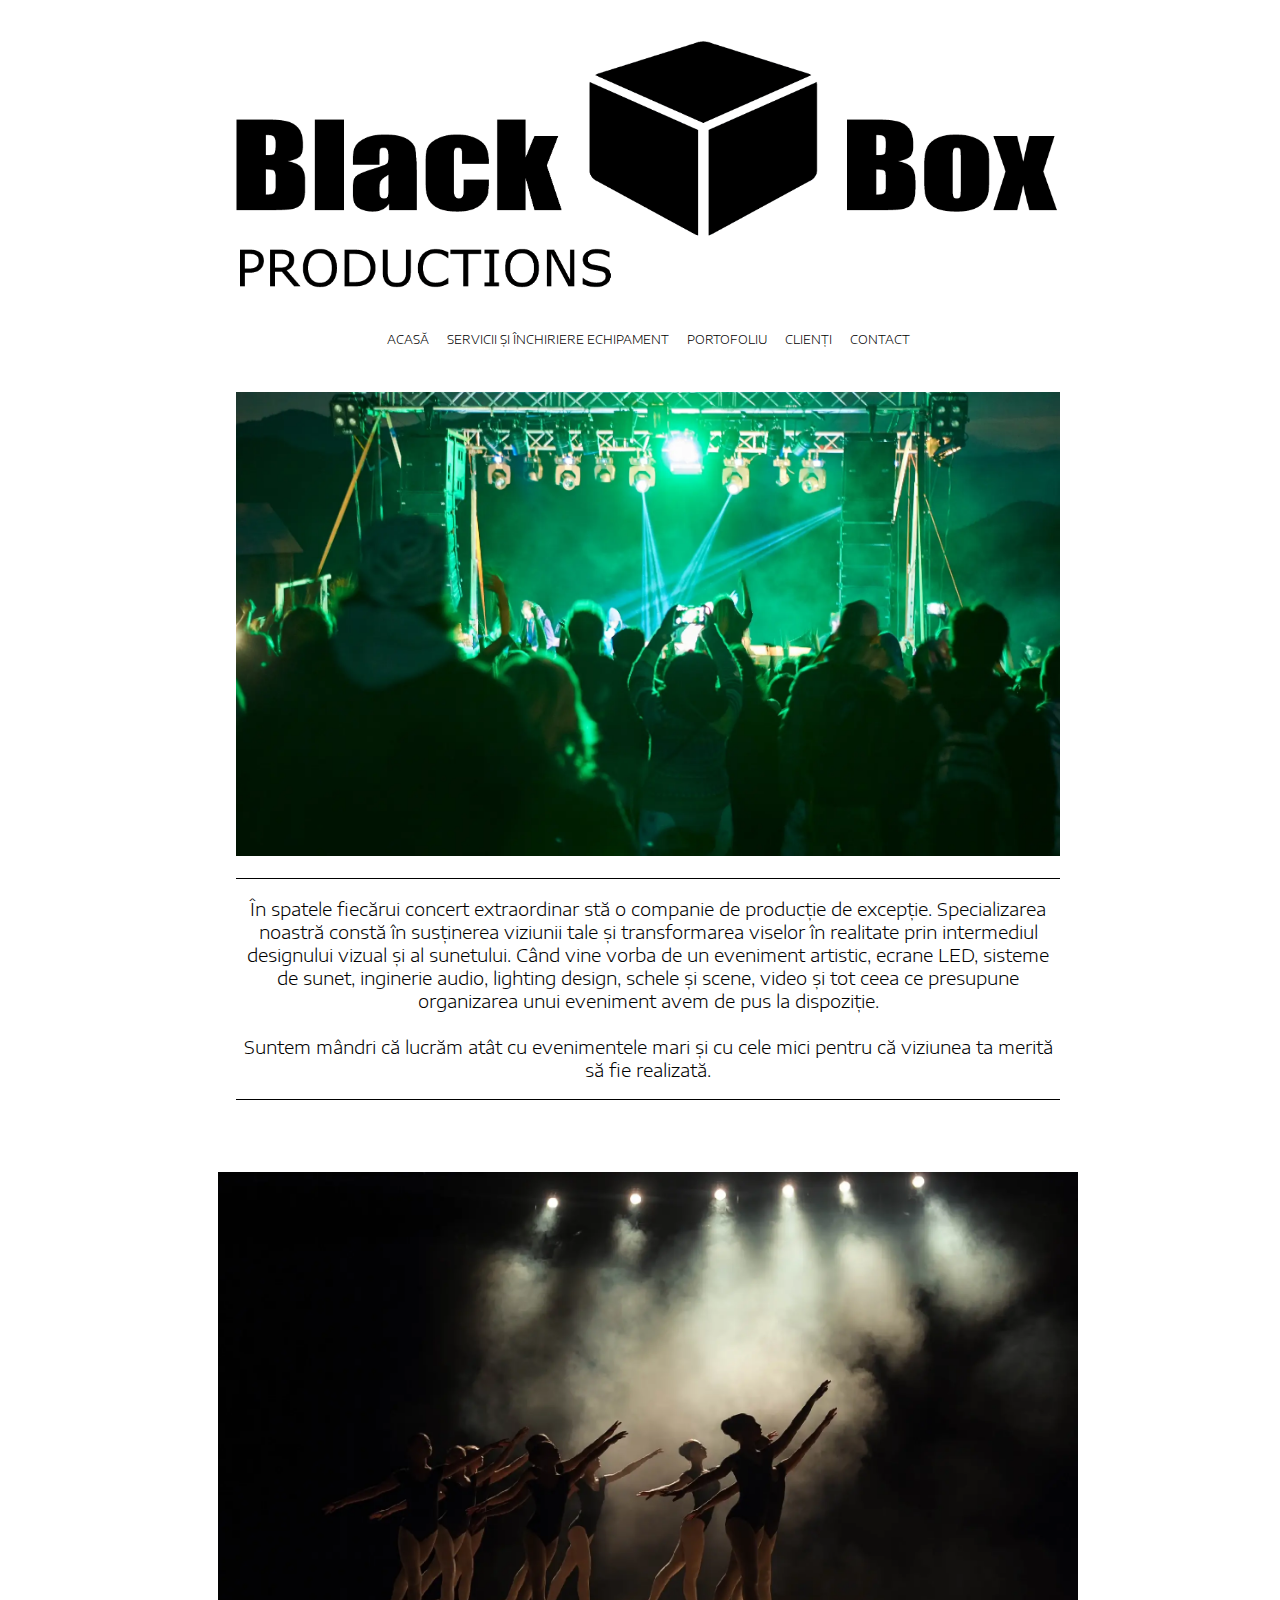
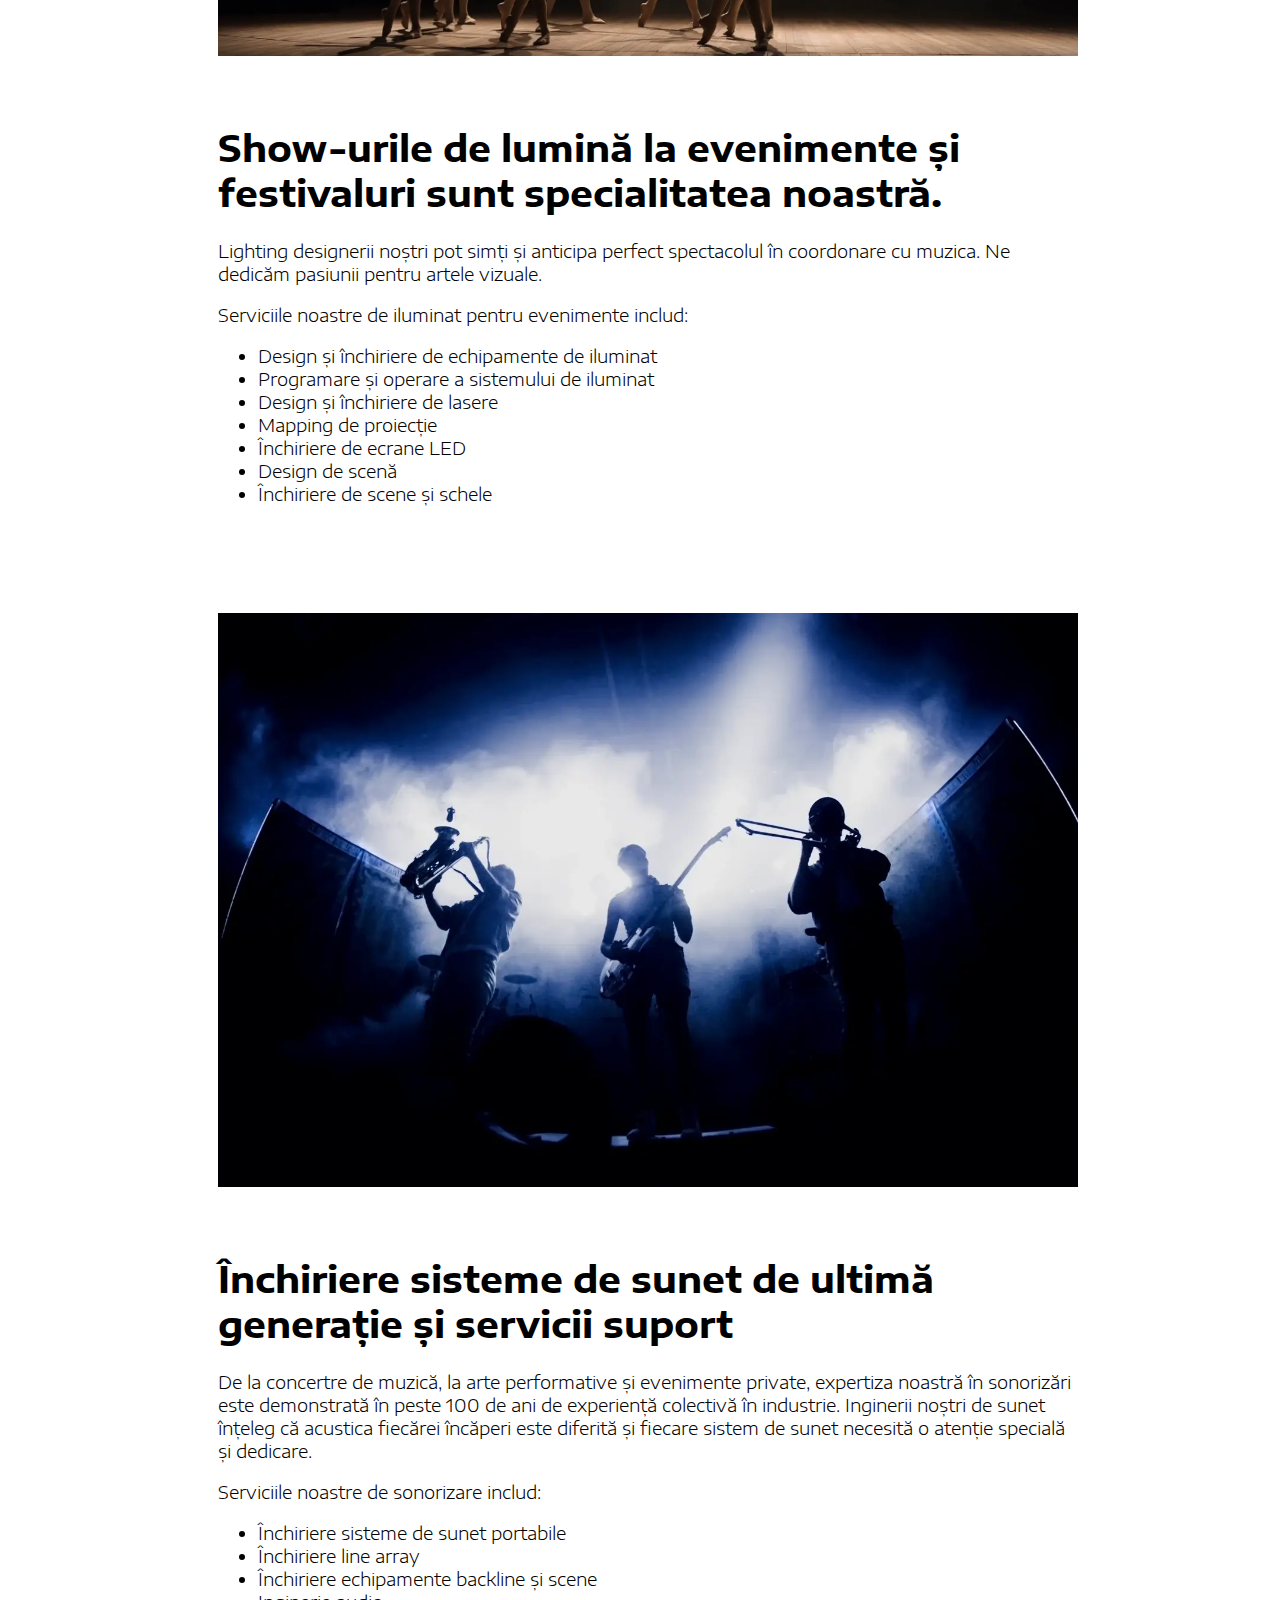
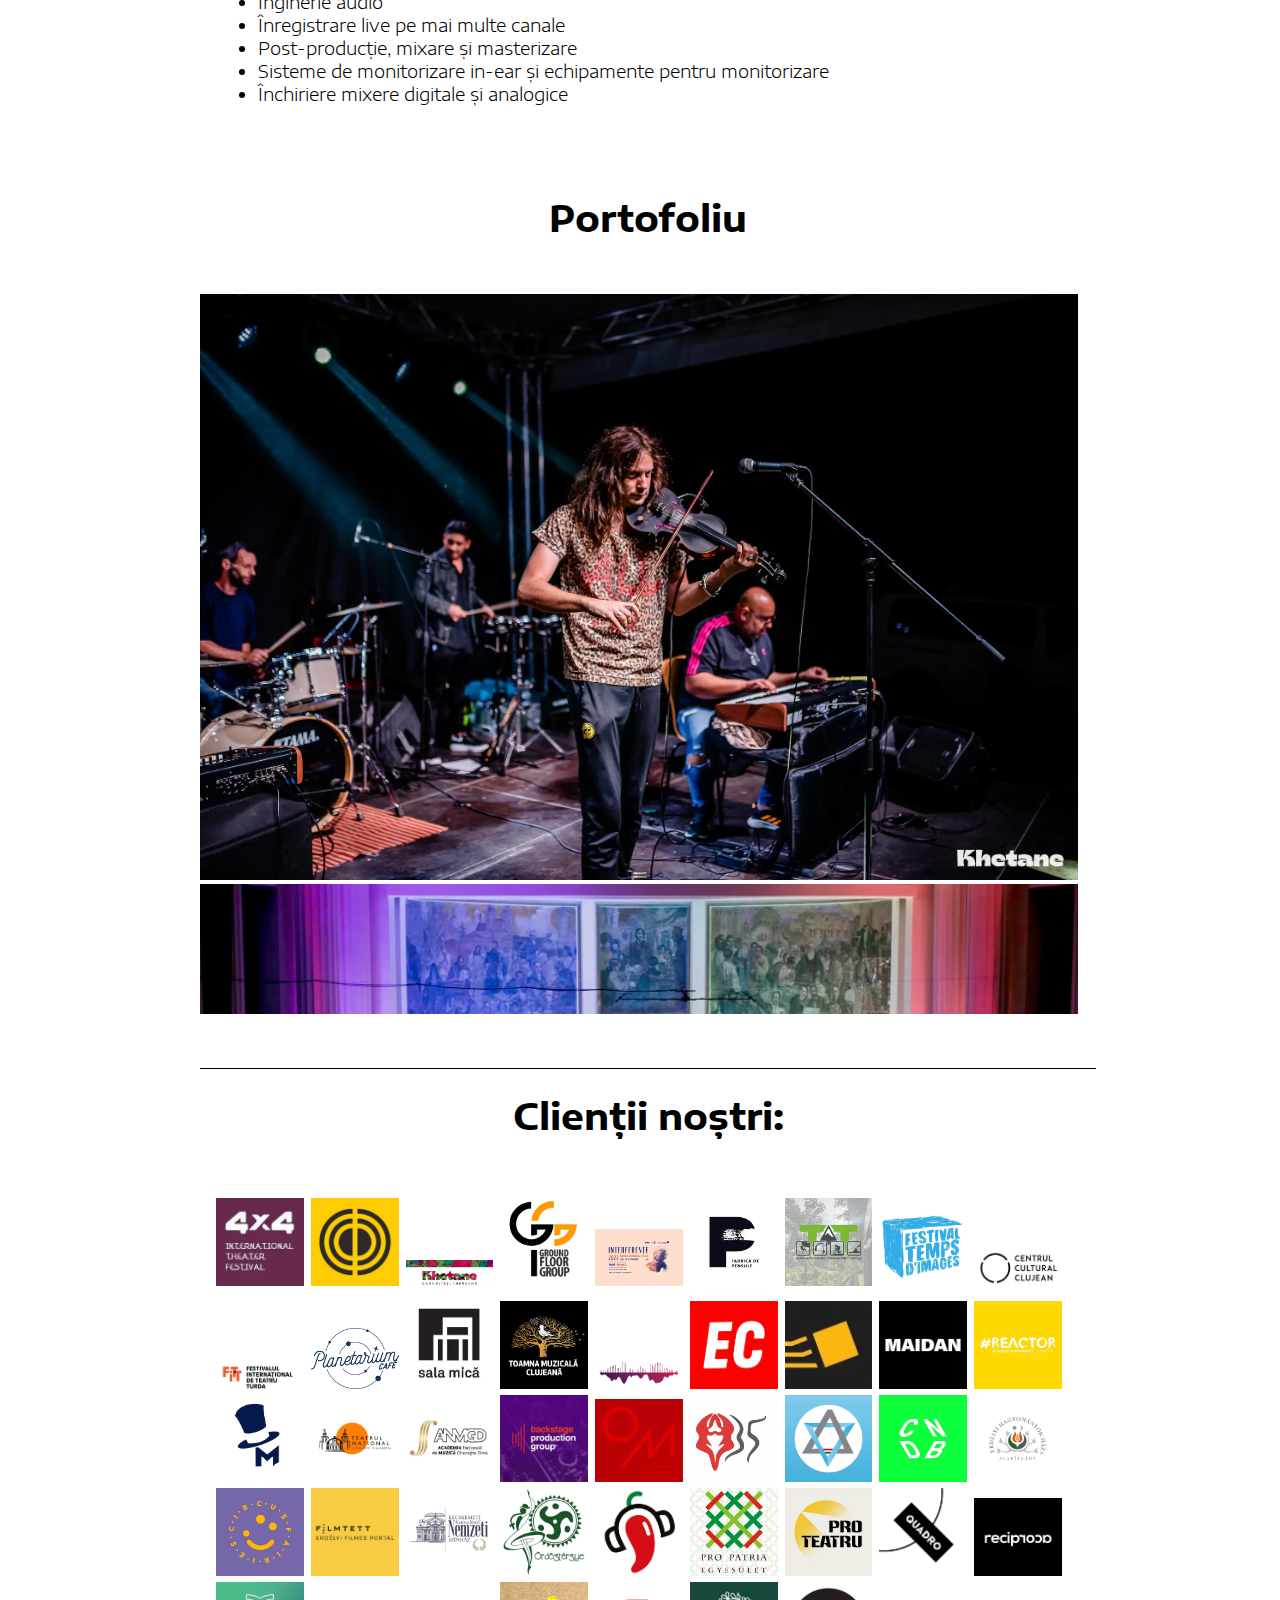
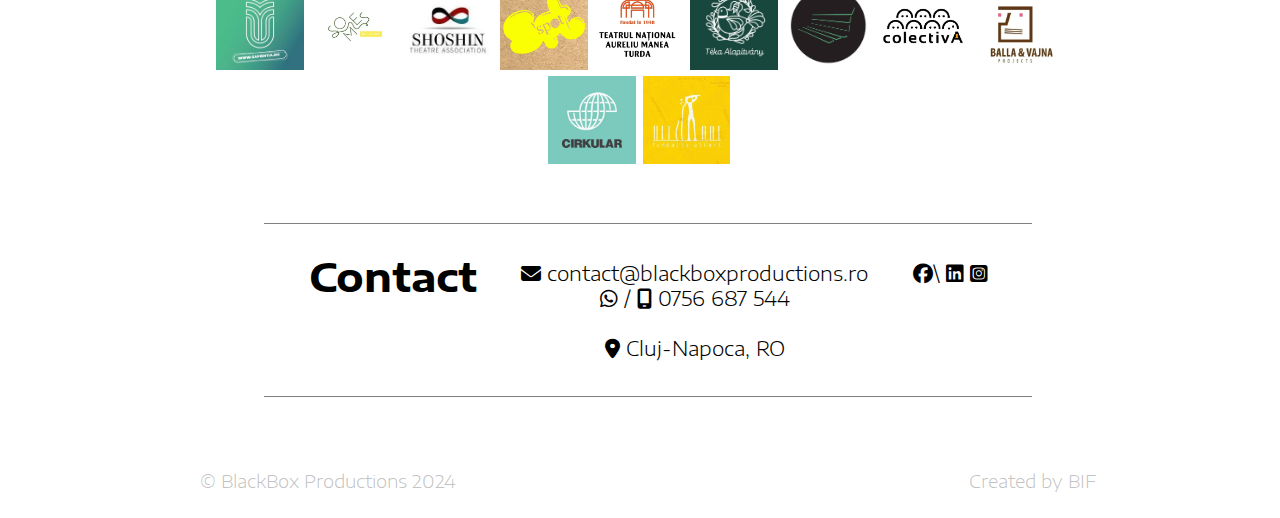
==== commit 1c21b359: ">> update contacts" ====
--- a/index.html
+++ b/index.html
@@ -201,7 +201,8 @@
                 <a href="https://maps.app.goo.gl/4ruesNadAuyXRwqU8" target="_blank"><i class="fa-solid fa-location-dot"></i> Cluj-Napoca, RO</a>             
             </div>
             <div class="address">
-                <a href="https://www.facebook.com/blackboxproductionscluj" target="_blank"><i class="fa-brands fa-facebook"></i></a>
+                <a href="https://www.facebook.com/blackboxproductionscluj" target="_blank"><i class="fa-brands fa-facebook"></i></a>\
+                <a href="https://www.linkedin.com/company/blackboxproductions/"><i class="fa-brands fa-linkedin"></i></a>
                 <a href="https://www.instagram.com/blackboxproductionscluj?igsh=MXFmOWZkd2FpZHd4Yg%3D%3D&utm_source=qr" target="_blank"><i class="fa-brands fa-square-instagram"></i></a>
             </div>
         </section>   <!-- CONTACT > -->
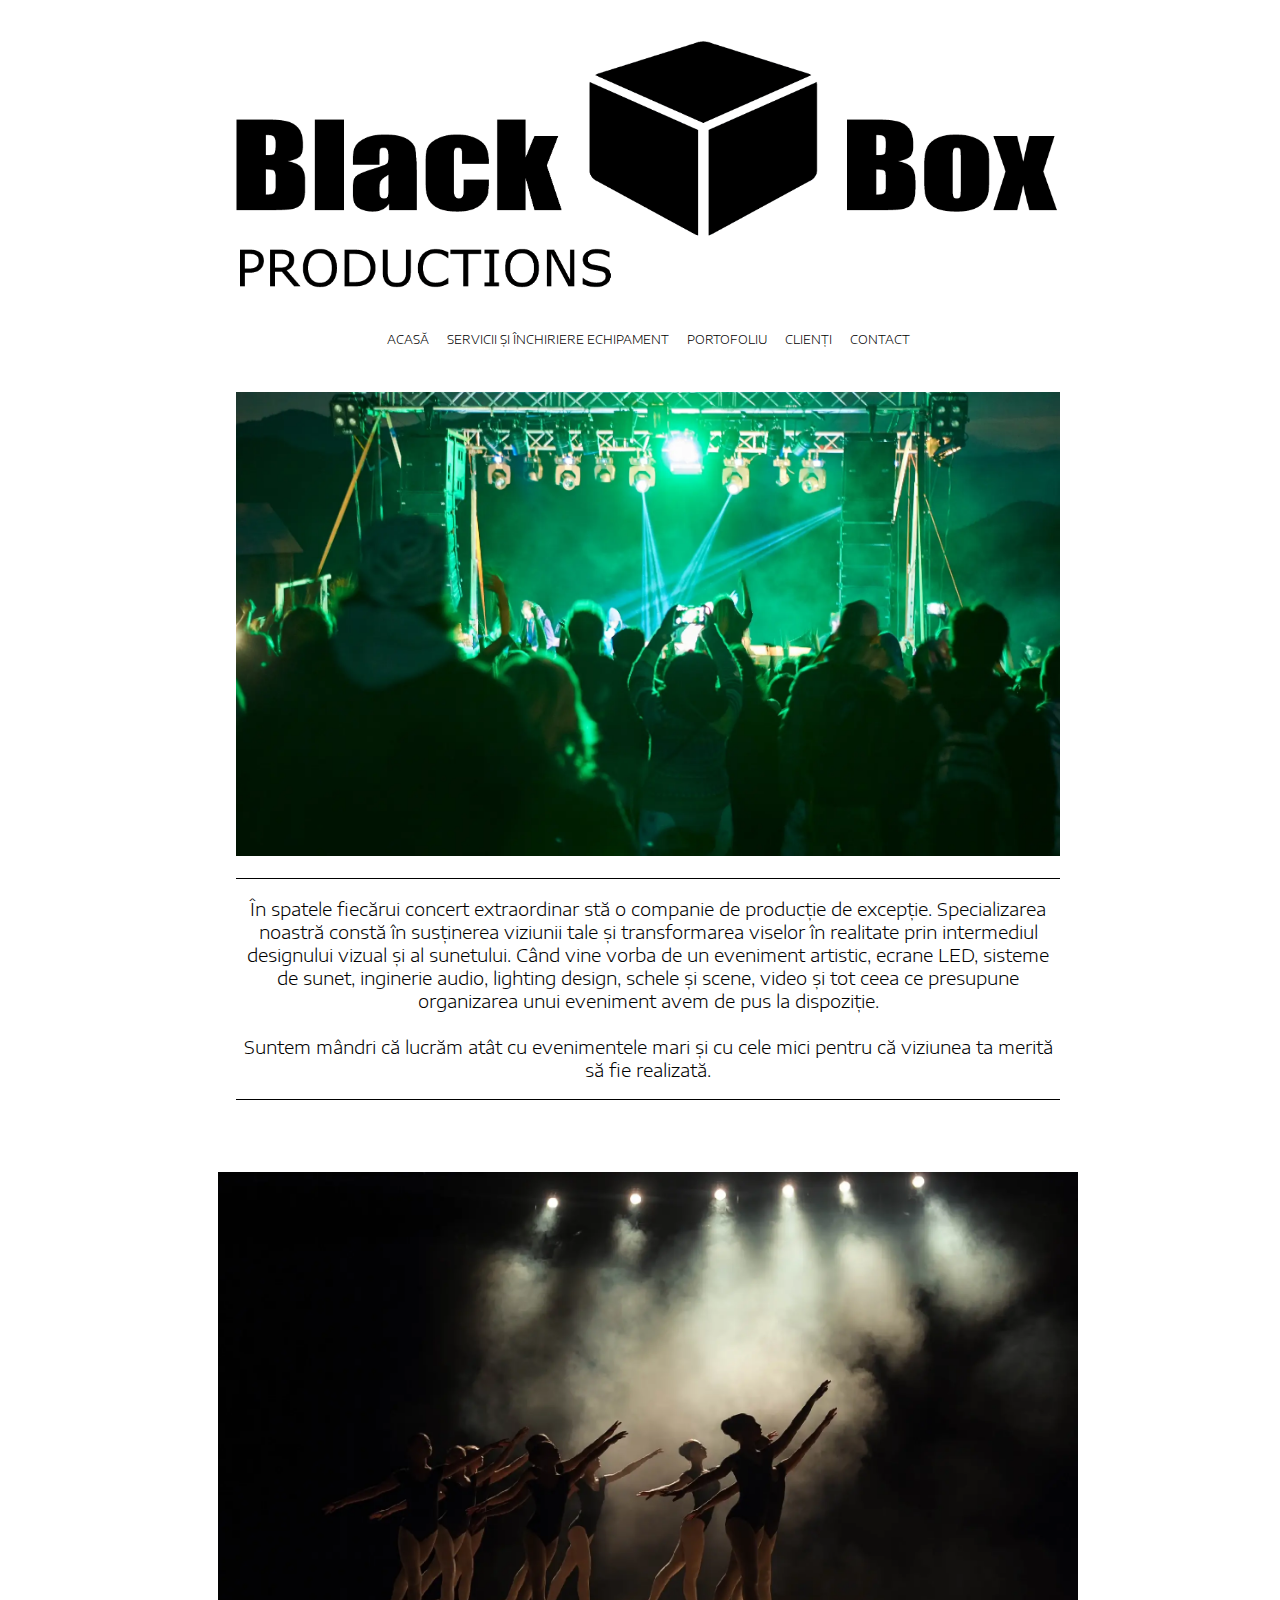
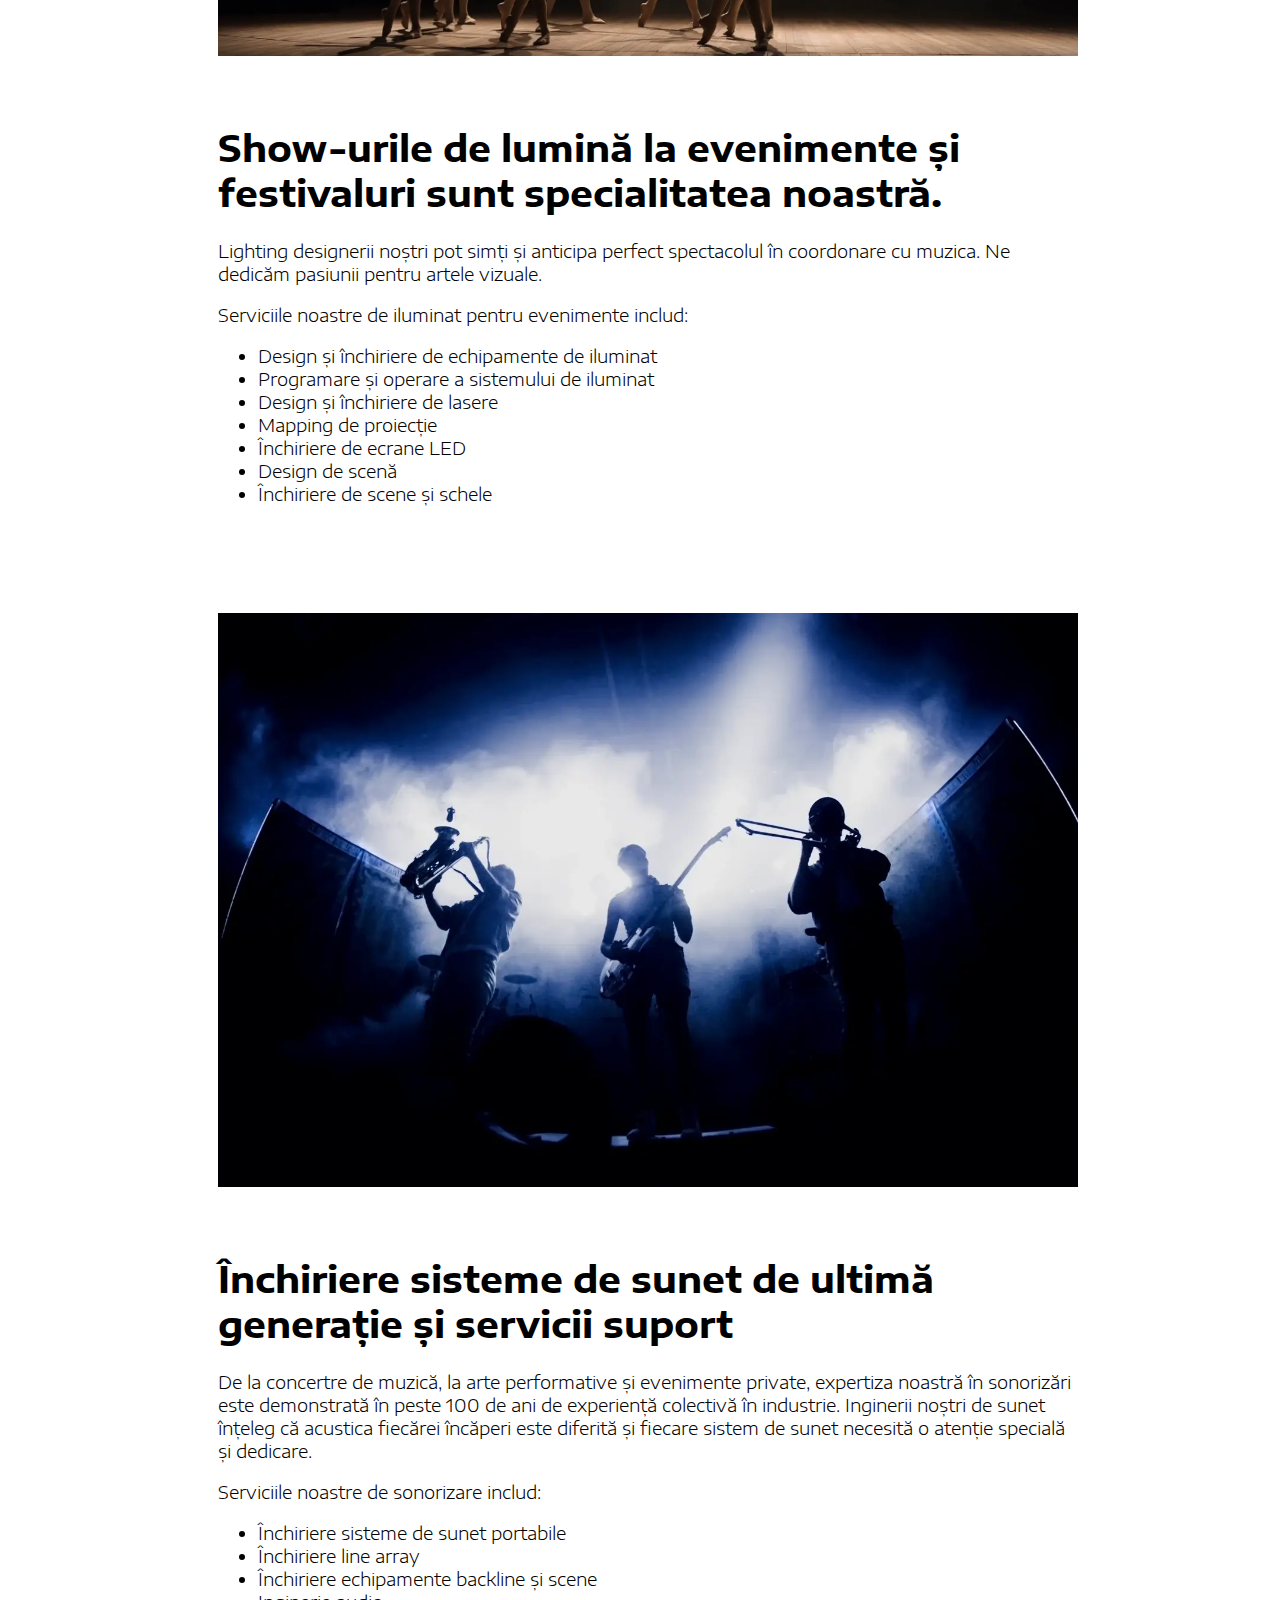
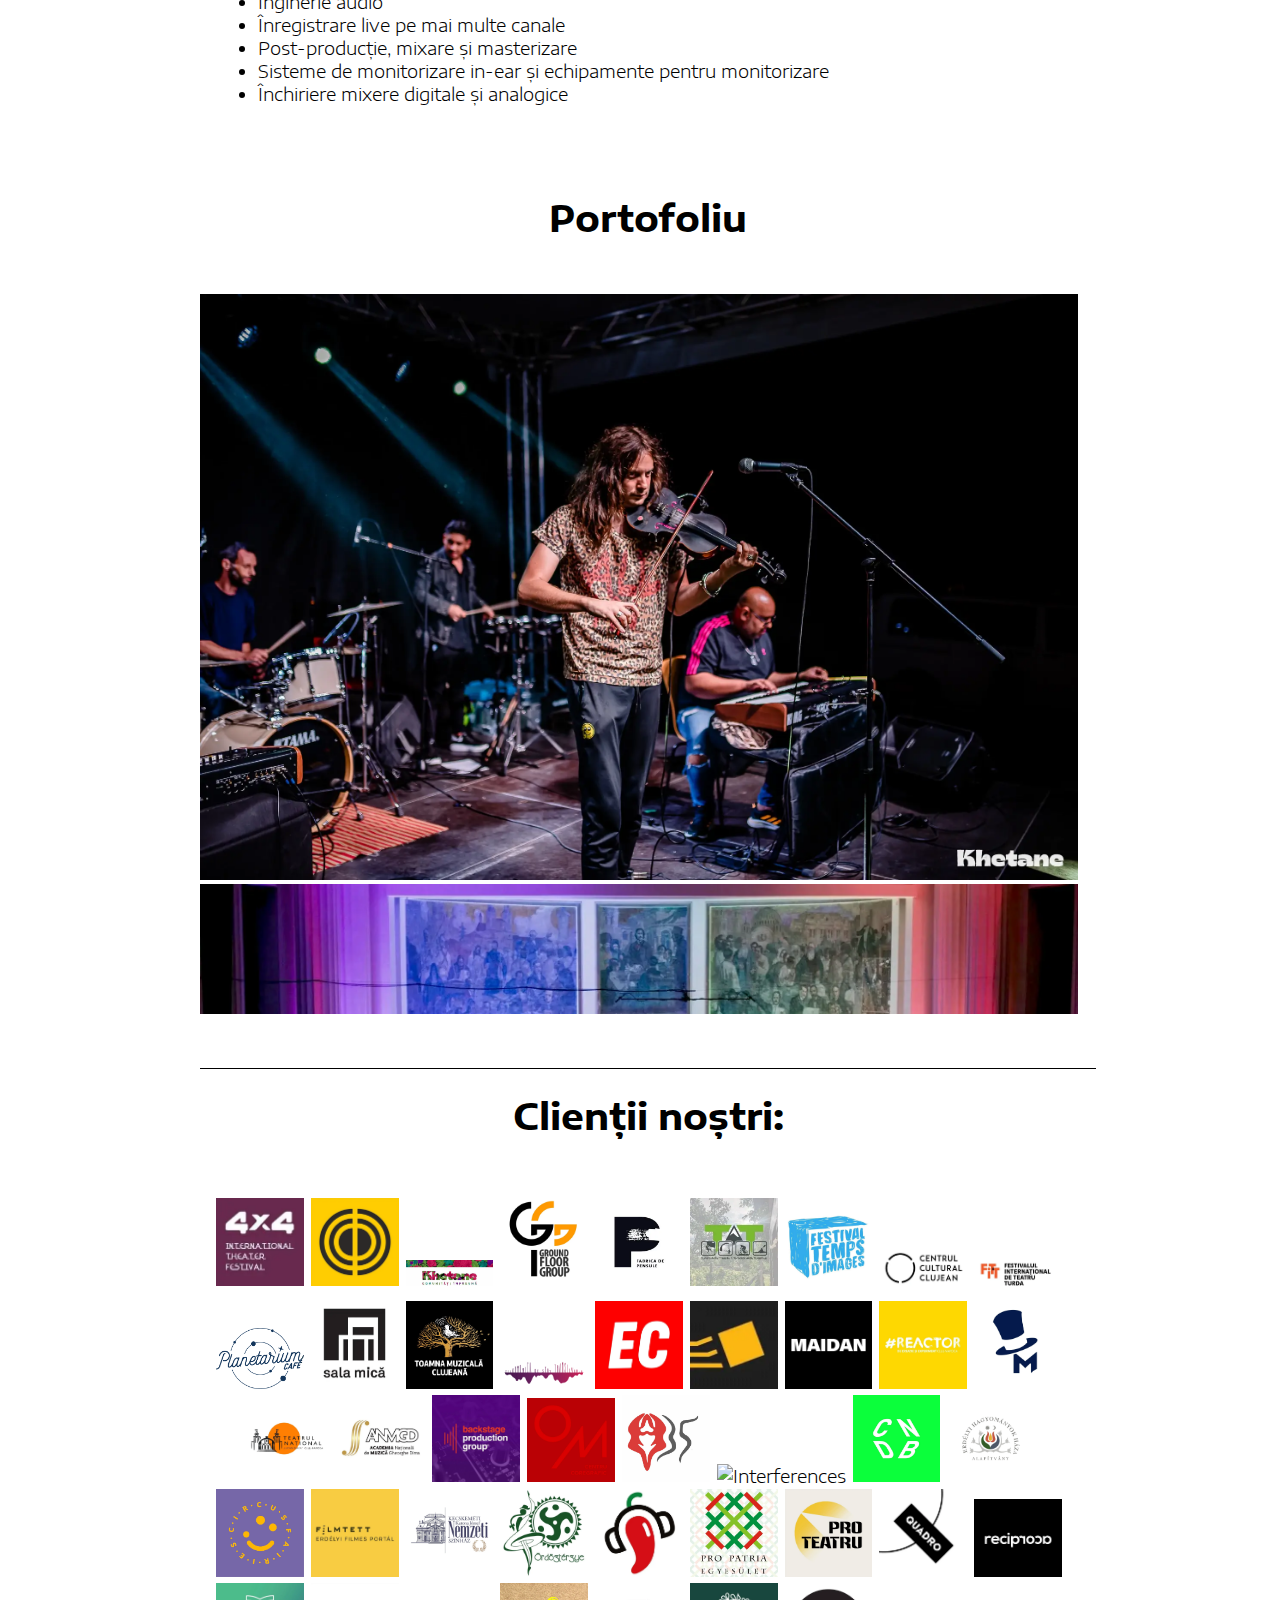
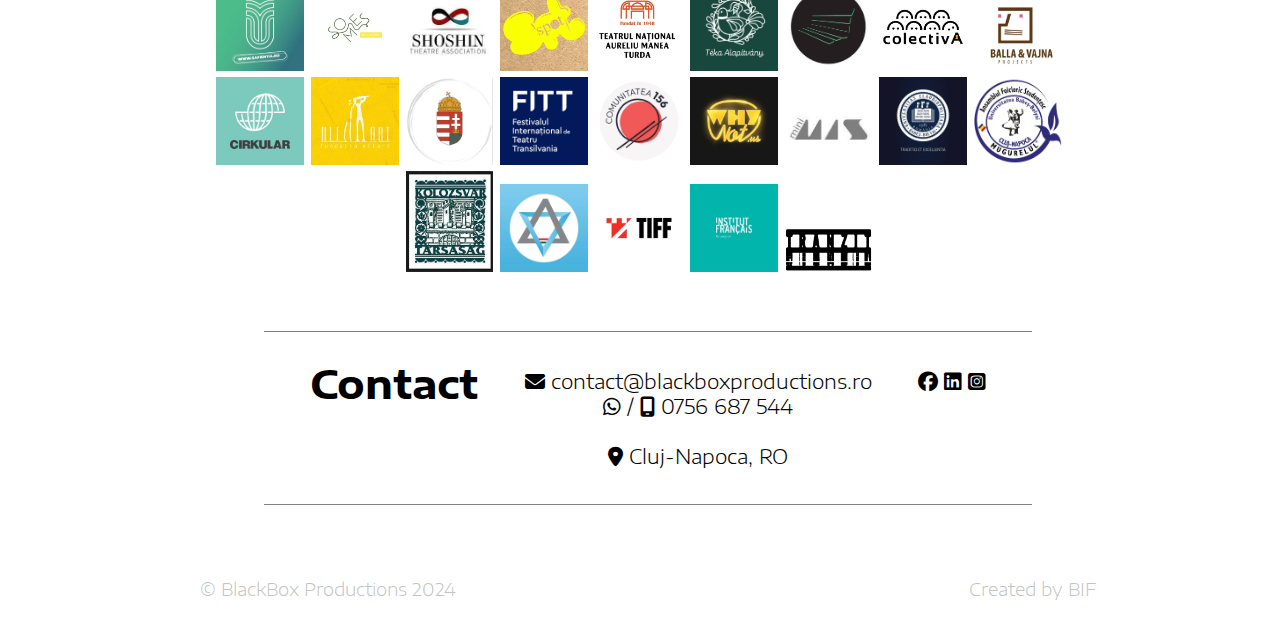
==== commit 4af4e2df: ">>> Add new images to CLIENTI section" ====
--- a/index.html
+++ b/index.html
@@ -146,7 +146,6 @@
                     <img src="/Media/Clienti/Asociatia_Art_Cord.webp" alt="Asociatia_Art_Cord" srcset="">
                     <img src="/Media/Clienti/Khetame-comunitati-impreuna.webp" alt="Khetame" srcset="">                    
                     <img src="/Media/Clienti/GroundFloor.webp" alt="GroundFloor" srcset="">
-                    <img src="/Media/Clienti/Interferences.webp" alt="Interferences" srcset="">
                     <img src="/Media/Clienti/Fabrica_de_Pensule.webp" alt="Fabrica_de_Pensule" srcset="">
                     <img src="/Media/Clienti/tt.webp" alt="Fabrica_de_Pensule" srcset="">
                     <img src="/Media/Clienti/Festival_Temps.webp" alt="Festival_Temps" srcset="">
@@ -189,6 +188,18 @@
                     <img src="/Media/Clienti/balla_vajna.webp" alt="balla_vajna" srcset="">  
                     <img src="/Media/Clienti/cirkular.webp" alt="cirkular" srcset="">  
                     <img src="/Media/Clienti/altar.webp" alt="altar" srcset="">
+                    <img src="/Media/Clienti/hun.webp" alt="hun" srcset="">
+                    <img src="/Media/Clienti/FITT.webp" alt="FITT" srcset="">
+                    <img src="/Media/Clienti/comunitatea_156.webp" alt="comunitatea_156" srcset="">
+                    <img src="/Media/Clienti/why_not_us.webp" alt="why_not_us" srcset="">
+                    <img src="/Media/Clienti/mini.webp" alt="mini" srcset="">
+                    <img src="/Media/Clienti/UBB.webp" alt="Universitatea_Babes_Bolyai" srcset="">
+                    <img src="/Media/Clienti/Ansamblul_Folcloric_Mugurelul.webp" alt="Ansamblul_Folcloric_Mugurelul" srcset="">
+                    <img src="/Media/Clienti/Kolozsvar_Tarsasag.webp" alt="Kolozsvar_Tarsasag" srcset="">
+                    <img src="/Media/Clienti/zsid.webp" alt="img" srcset="">
+                    <img src="/Media/Clienti/TIFF.webp" alt="TIFF" srcset="">
+                    <img src="/Media/Clienti/Institut_Francais.webp" alt="Institut_Francais_RO" srcset="">
+                    <img src="/Media/Clienti/Tranzit_house.webp" alt="Tranzit_house" srcset="">
                 </div>
             </div>          
         </section>  <!-- CLIENTI > -->
@@ -201,7 +212,7 @@
                 <a href="https://maps.app.goo.gl/4ruesNadAuyXRwqU8" target="_blank"><i class="fa-solid fa-location-dot"></i> Cluj-Napoca, RO</a>             
             </div>
             <div class="address">
-                <a href="https://www.facebook.com/blackboxproductionscluj" target="_blank"><i class="fa-brands fa-facebook"></i></a>\
+                <a href="https://www.facebook.com/blackboxproductionscluj" target="_blank"><i class="fa-brands fa-facebook"></i></a>
                 <a href="https://www.linkedin.com/company/blackboxproductions/"><i class="fa-brands fa-linkedin"></i></a>
                 <a href="https://www.instagram.com/blackboxproductionscluj?igsh=MXFmOWZkd2FpZHd4Yg%3D%3D&utm_source=qr" target="_blank"><i class="fa-brands fa-square-instagram"></i></a>
             </div>
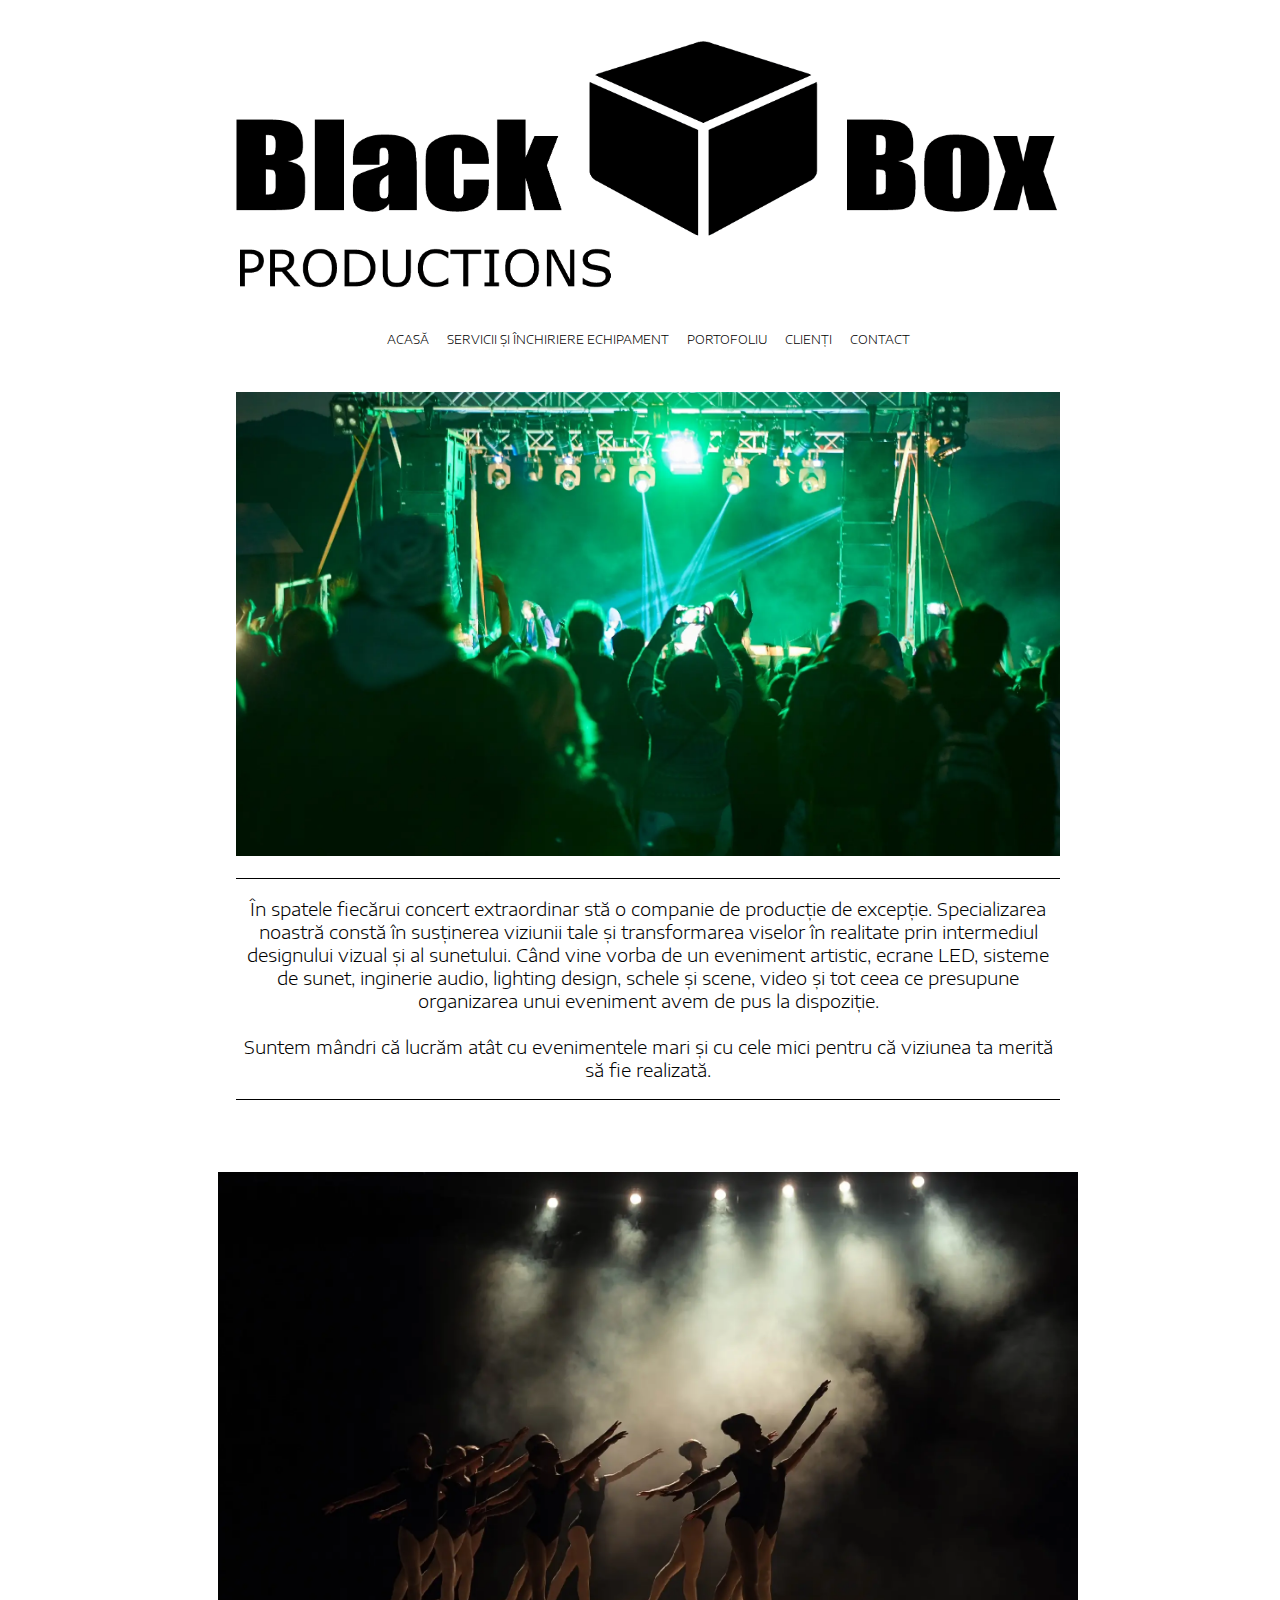
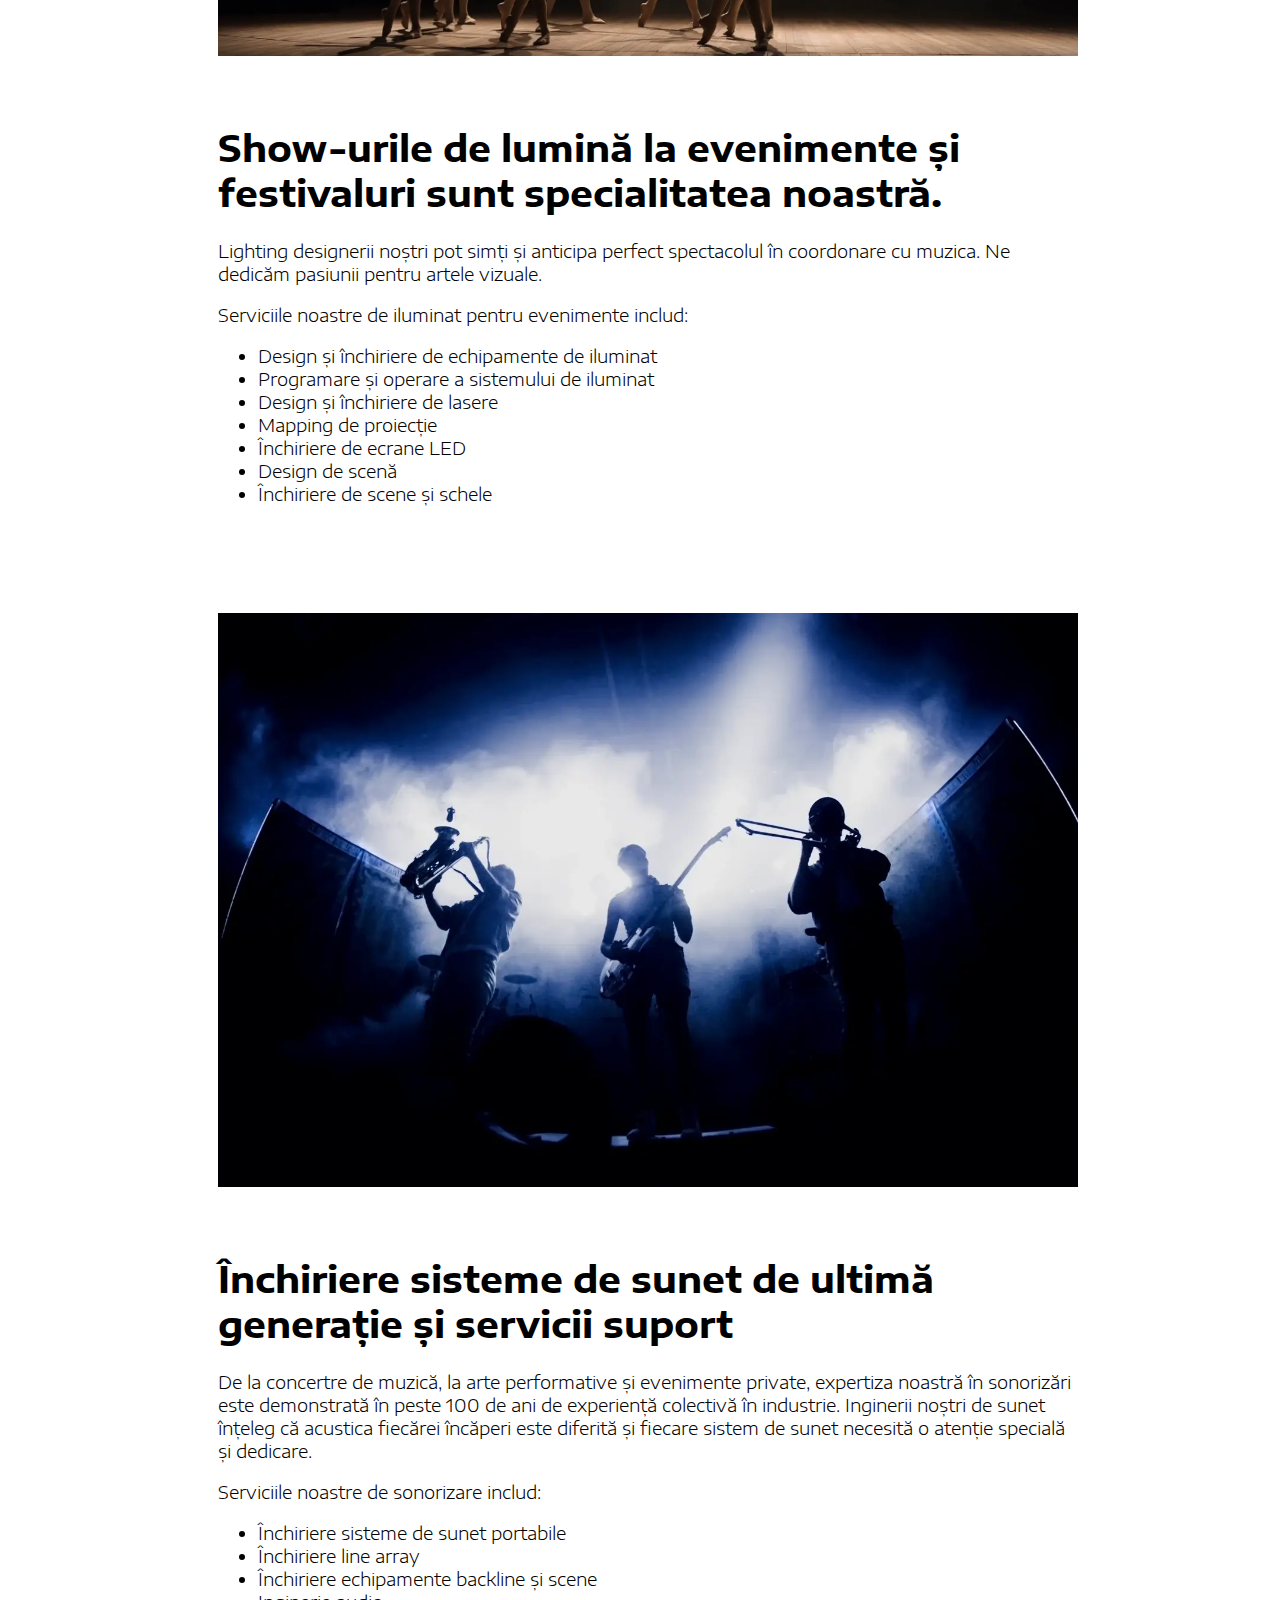
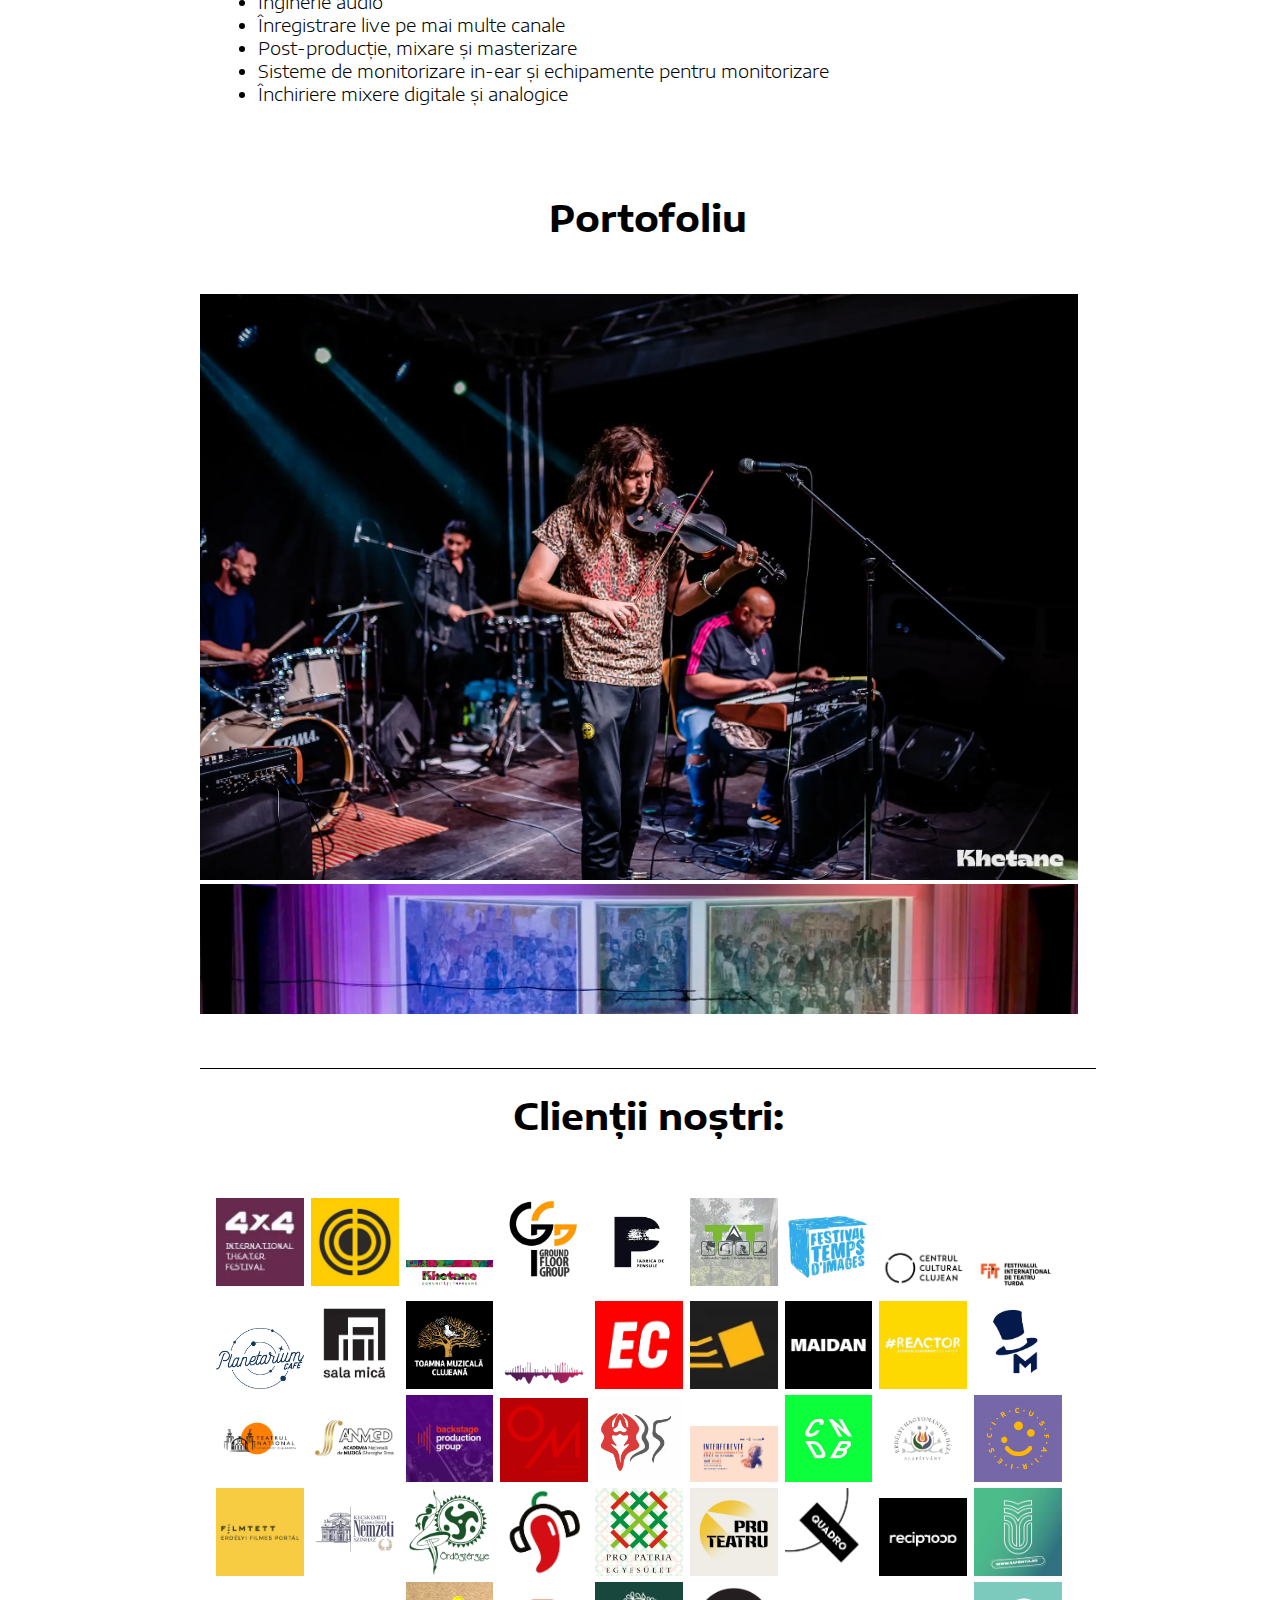
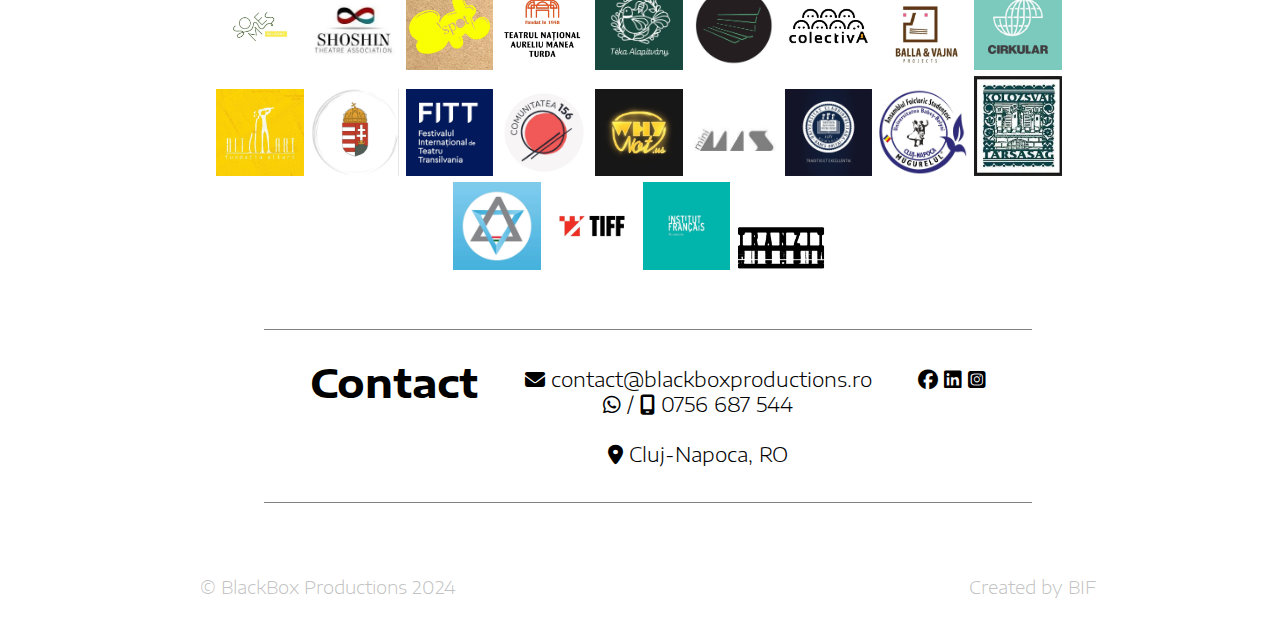
==== commit edce237d: ">>> Clienti bug. corr." ====
--- a/index.html
+++ b/index.html
@@ -165,7 +165,7 @@
                     <img src="/Media/Clienti/backstage_production_group.webp" alt="Asociatia_Art_Cord" srcset="">
                     <img src="/Media/Clienti/centrul_coreografic.webp" alt="Khetame" srcset="">                    
                     <img src="/Media/Clienti/cl.webp" alt="GroundFloor" srcset="">
-                    <img src="/Media/Clienti/client.webp".webp alt="Interferences" srcset="">
+                    <img src="/Media/Clienti/Interferences.webp".webp alt="Interferences" srcset="">
                     <img src="/Media/Clienti/cndb.webp" alt="Fabrica_de_Pensule" srcset="">
                     <img src="/Media/Clienti/erdelyi_hagyomanyok_haza.webp" alt="Fabrica_de_Pensule" srcset="">
                     <img src="/Media/Clienti/fc.webp" alt="Festival_Temps" srcset="">
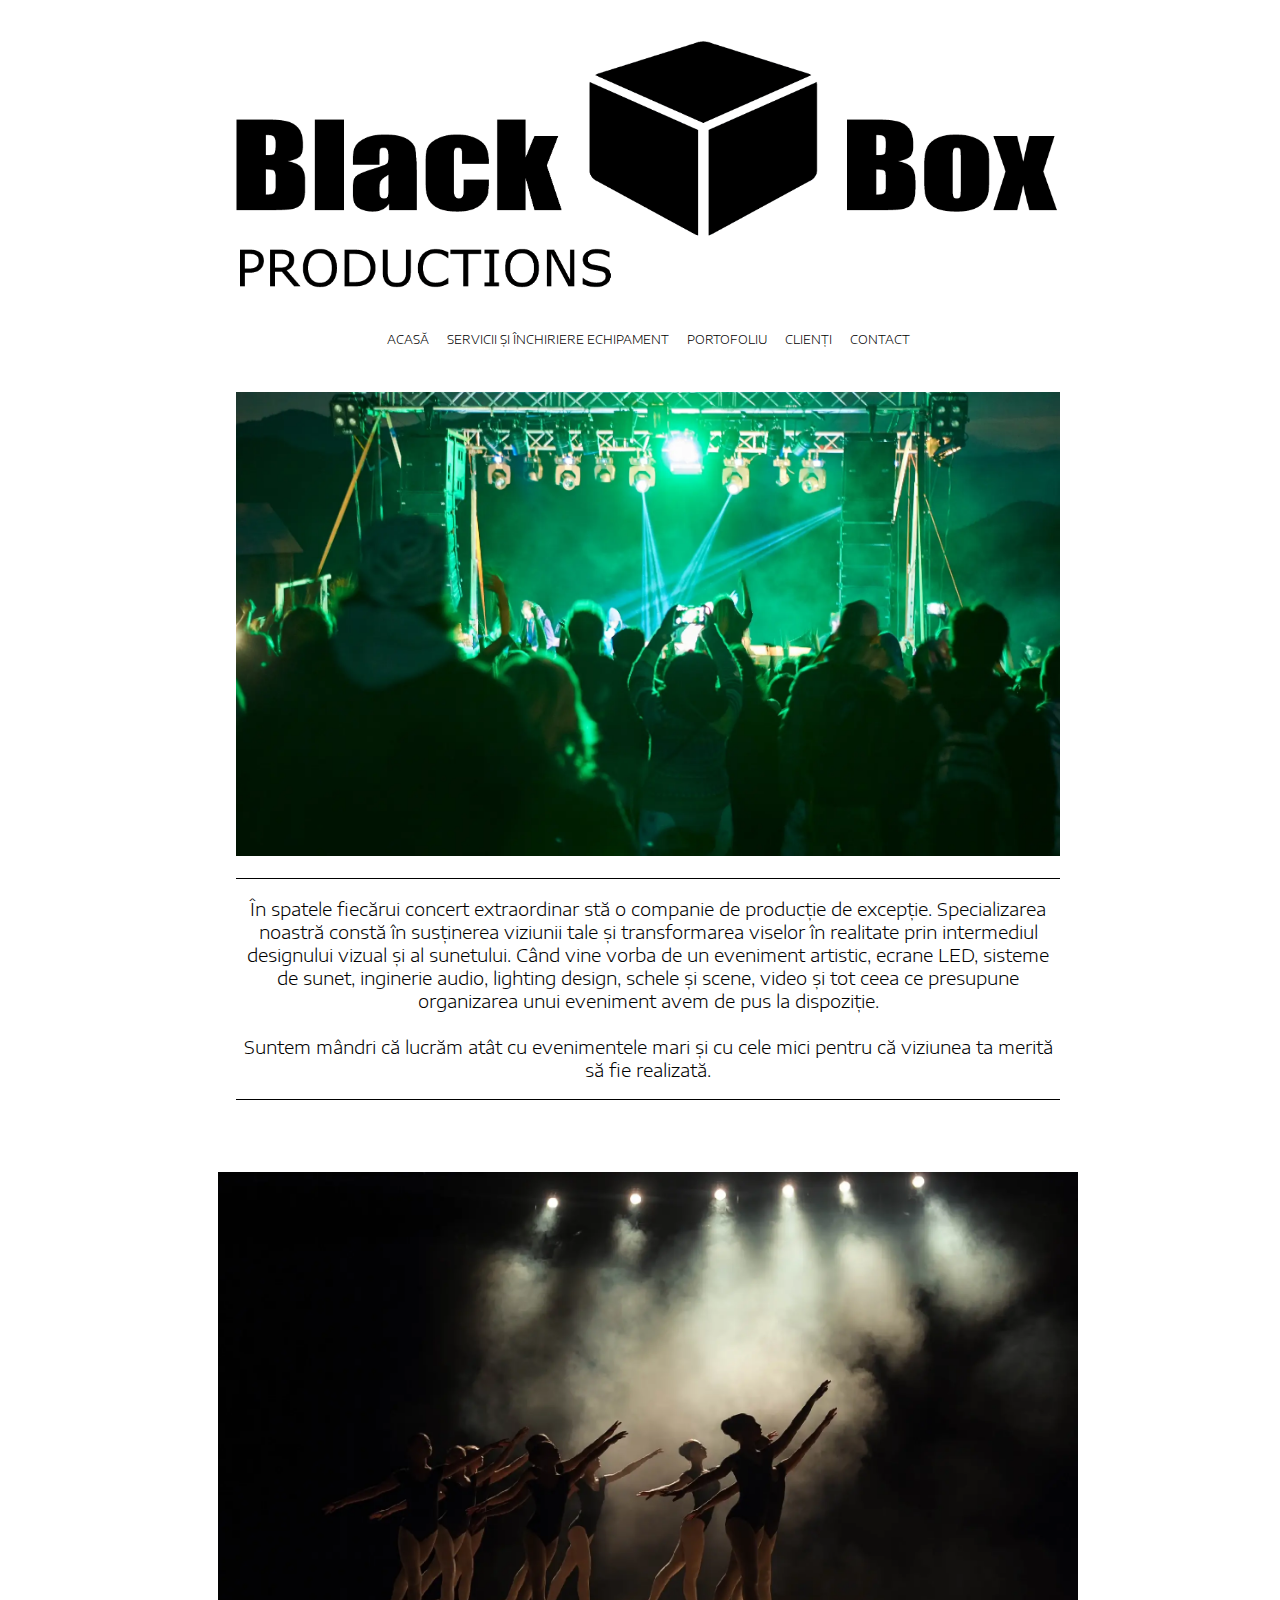
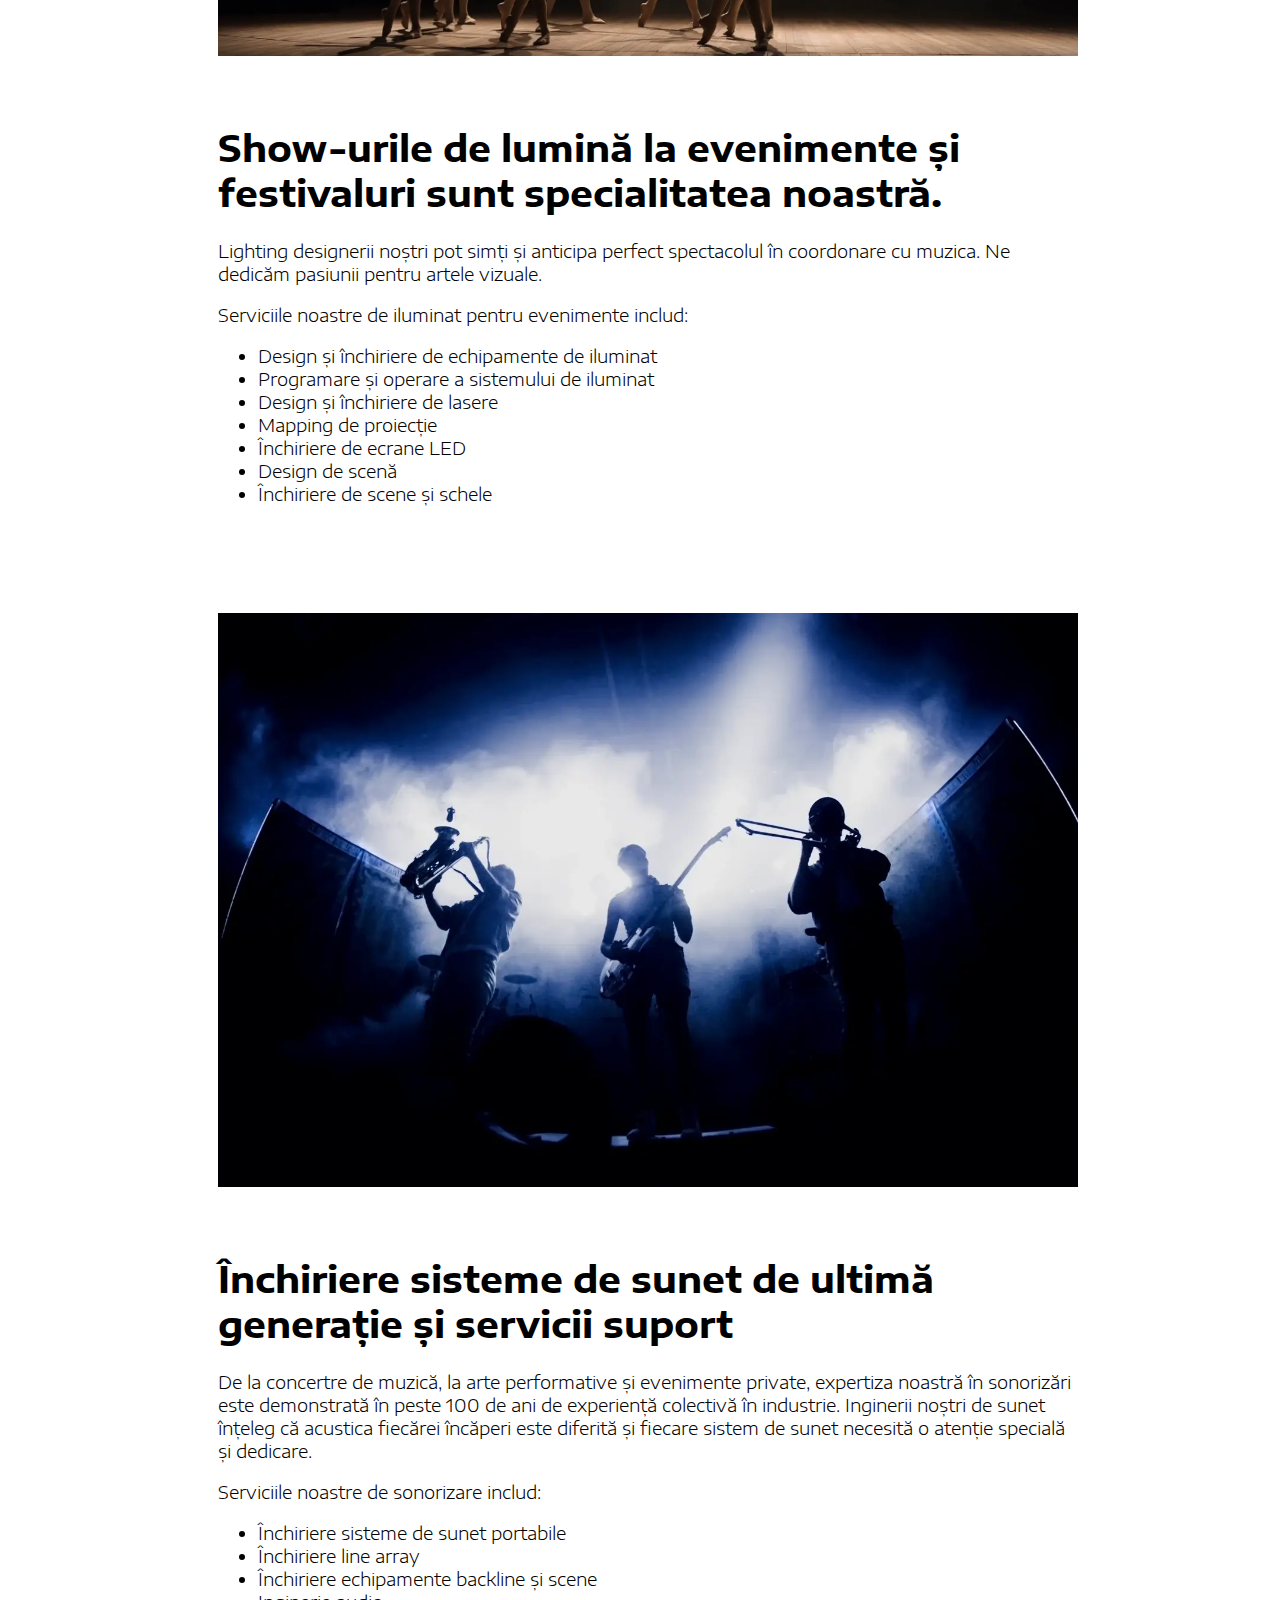
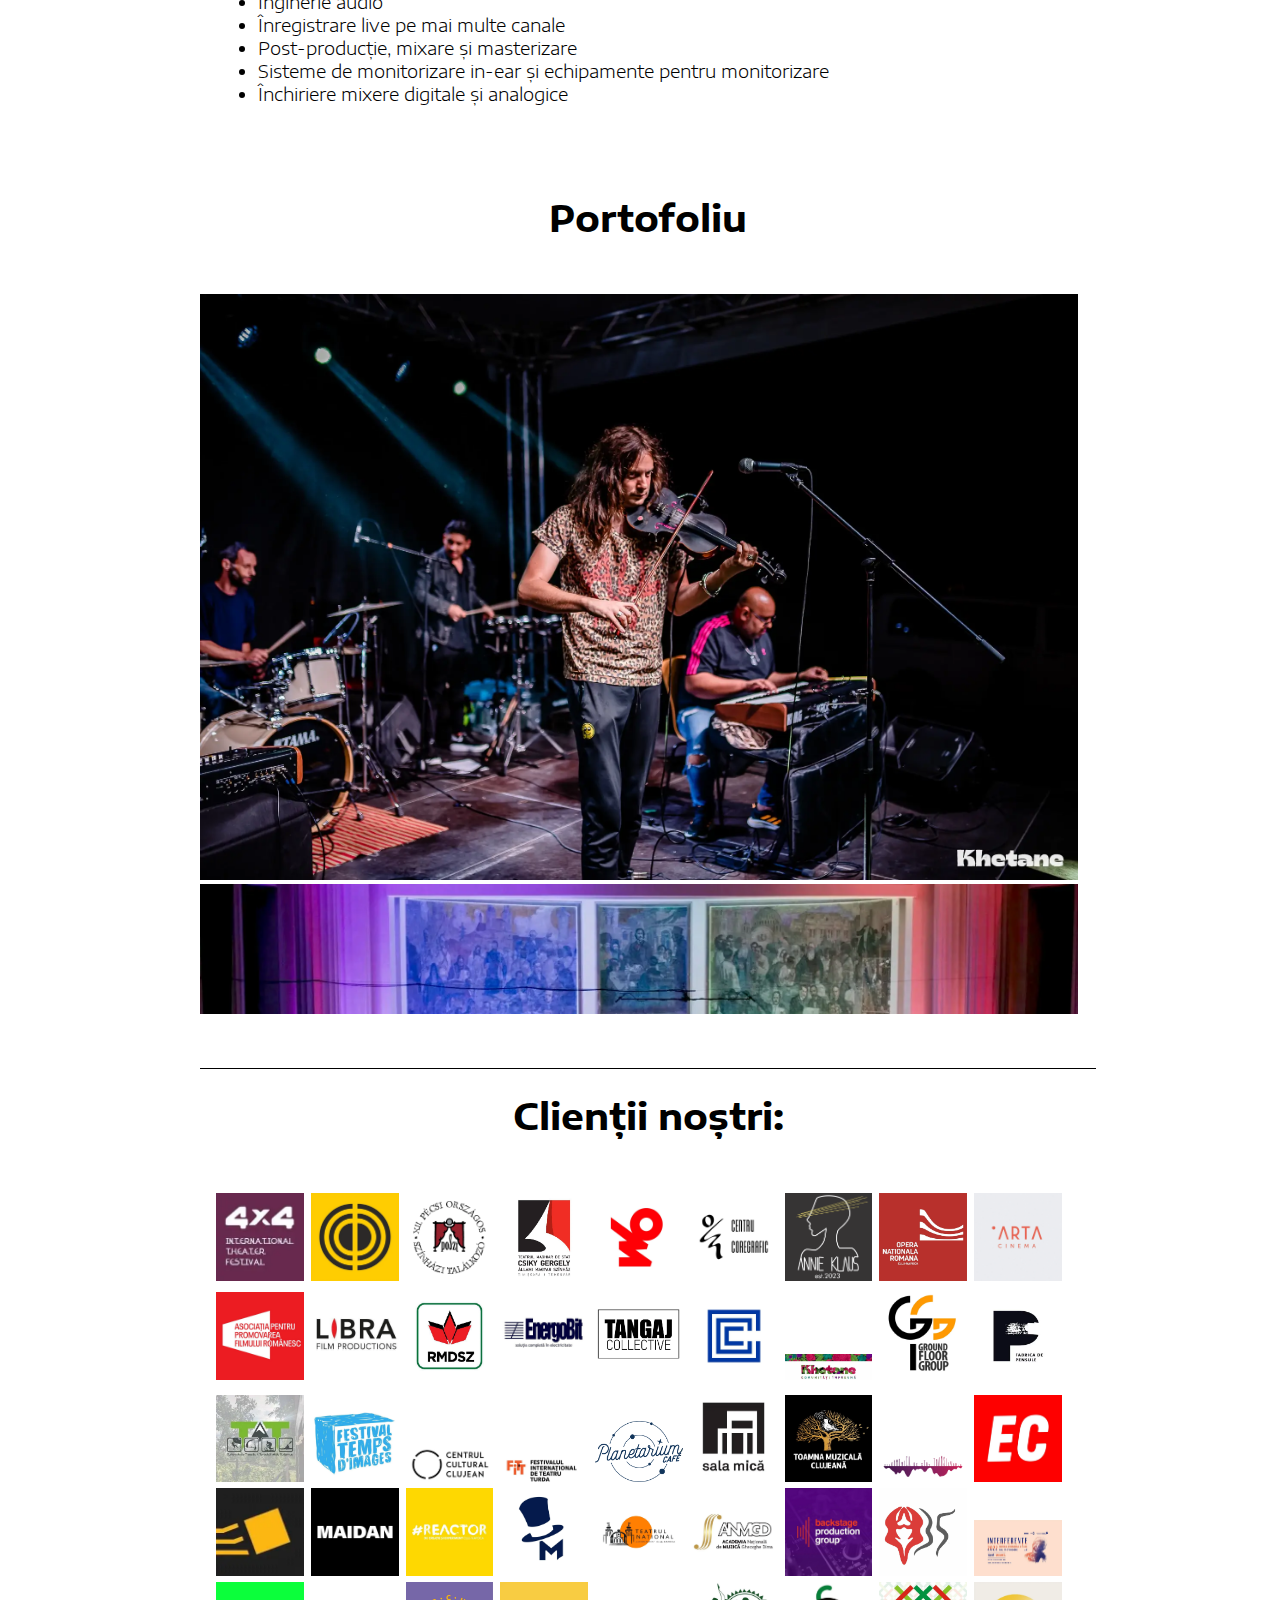
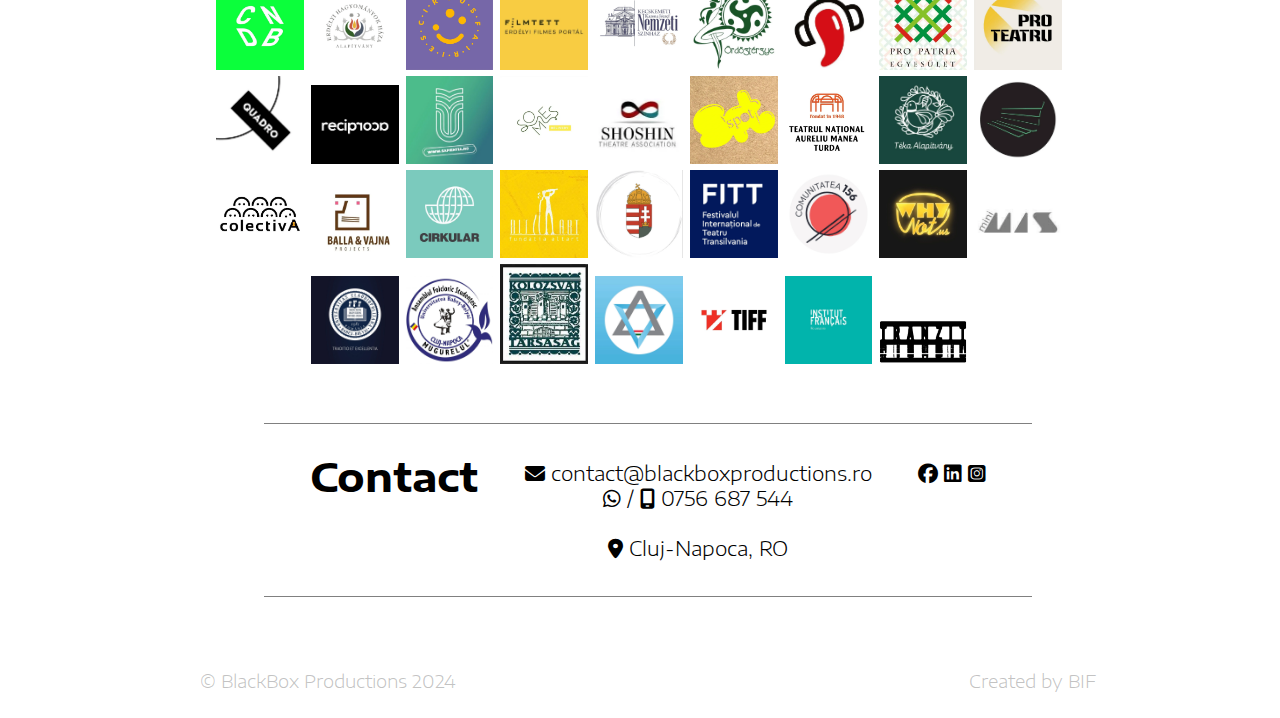
==== commit e0632196: ">>> photo upload to CLIENTI section" ====
--- a/index.html
+++ b/index.html
@@ -144,6 +144,19 @@
                 <div>
                     <img src="/Media/Clienti/4x4.webp" alt="4x4" srcset="">
                     <img src="/Media/Clienti/Asociatia_Art_Cord.webp" alt="Asociatia_Art_Cord" srcset="">
+                    <img src="/Media/Clienti/poszt.webp" alt="poszt" srcset="">
+                    <img src="/Media/Clienti/csiky_gergely_allami_magyar_szinhaz_temesvar.webp" alt="csiky_gergely_allami_magyar_szinhaz_temesvar" srcset=""> 
+                    <img src="/Media/Clienti/wo.webp" alt="wo" srcset="">
+                    <img src="/Media/Clienti/centrul_coreografic_n.webp" alt="centrul_coreografic" srcset="">
+                    <img src="/Media/Clienti/Annie_Klaus.webp" alt="Annie_Klaus" srcset="">
+                    <img src="/Media/Clienti/opera_nationala_romana_cluj-napoca.webp" alt="opera_nationala_romana_cluj-napoca" srcset="">
+                    <img src="/Media/Clienti/arta_cinema.webp" alt="arta_cinema" srcset="">
+                    <img src="/Media/Clienti/Asociatia_pentru_promovarea_filmului_romanesc.webp" alt="Asociatia_pentru_promovarea_filmului_romanesc" srcset="">
+                    <img src="/Media/Clienti/libra_film_productions.webp" alt="libra_film_productions" srcset="">
+                    <img src="/Media/Clienti/rmdsz.webp" alt="RMDSZ" srcset="">
+                    <img src="/Media/Clienti/Energobit.webp" alt="Energobit" srcset="">
+                    <img src="/Media/Clienti/Tangaj_Collective.webp" alt="Tangaj_Collective" srcset="">
+                    <img src="/Media/Clienti/ccc.webp" alt="CCC" srcset="">
                     <img src="/Media/Clienti/Khetame-comunitati-impreuna.webp" alt="Khetame" srcset="">                    
                     <img src="/Media/Clienti/GroundFloor.webp" alt="GroundFloor" srcset="">
                     <img src="/Media/Clienti/Fabrica_de_Pensule.webp" alt="Fabrica_de_Pensule" srcset="">
@@ -163,7 +176,6 @@
                     <img src="/Media/Clienti/Teatrul_National_Lucian_Blaga.webp" alt="Teatrul_National_Lucian_Blaga" srcset="">                     
                     <img src="/Media/Clienti/ANMGD.webp" alt="4x4" srcset="">
                     <img src="/Media/Clienti/backstage_production_group.webp" alt="Asociatia_Art_Cord" srcset="">
-                    <img src="/Media/Clienti/centrul_coreografic.webp" alt="Khetame" srcset="">                    
                     <img src="/Media/Clienti/cl.webp" alt="GroundFloor" srcset="">
                     <img src="/Media/Clienti/Interferences.webp".webp alt="Interferences" srcset="">
                     <img src="/Media/Clienti/cndb.webp" alt="Fabrica_de_Pensule" srcset="">
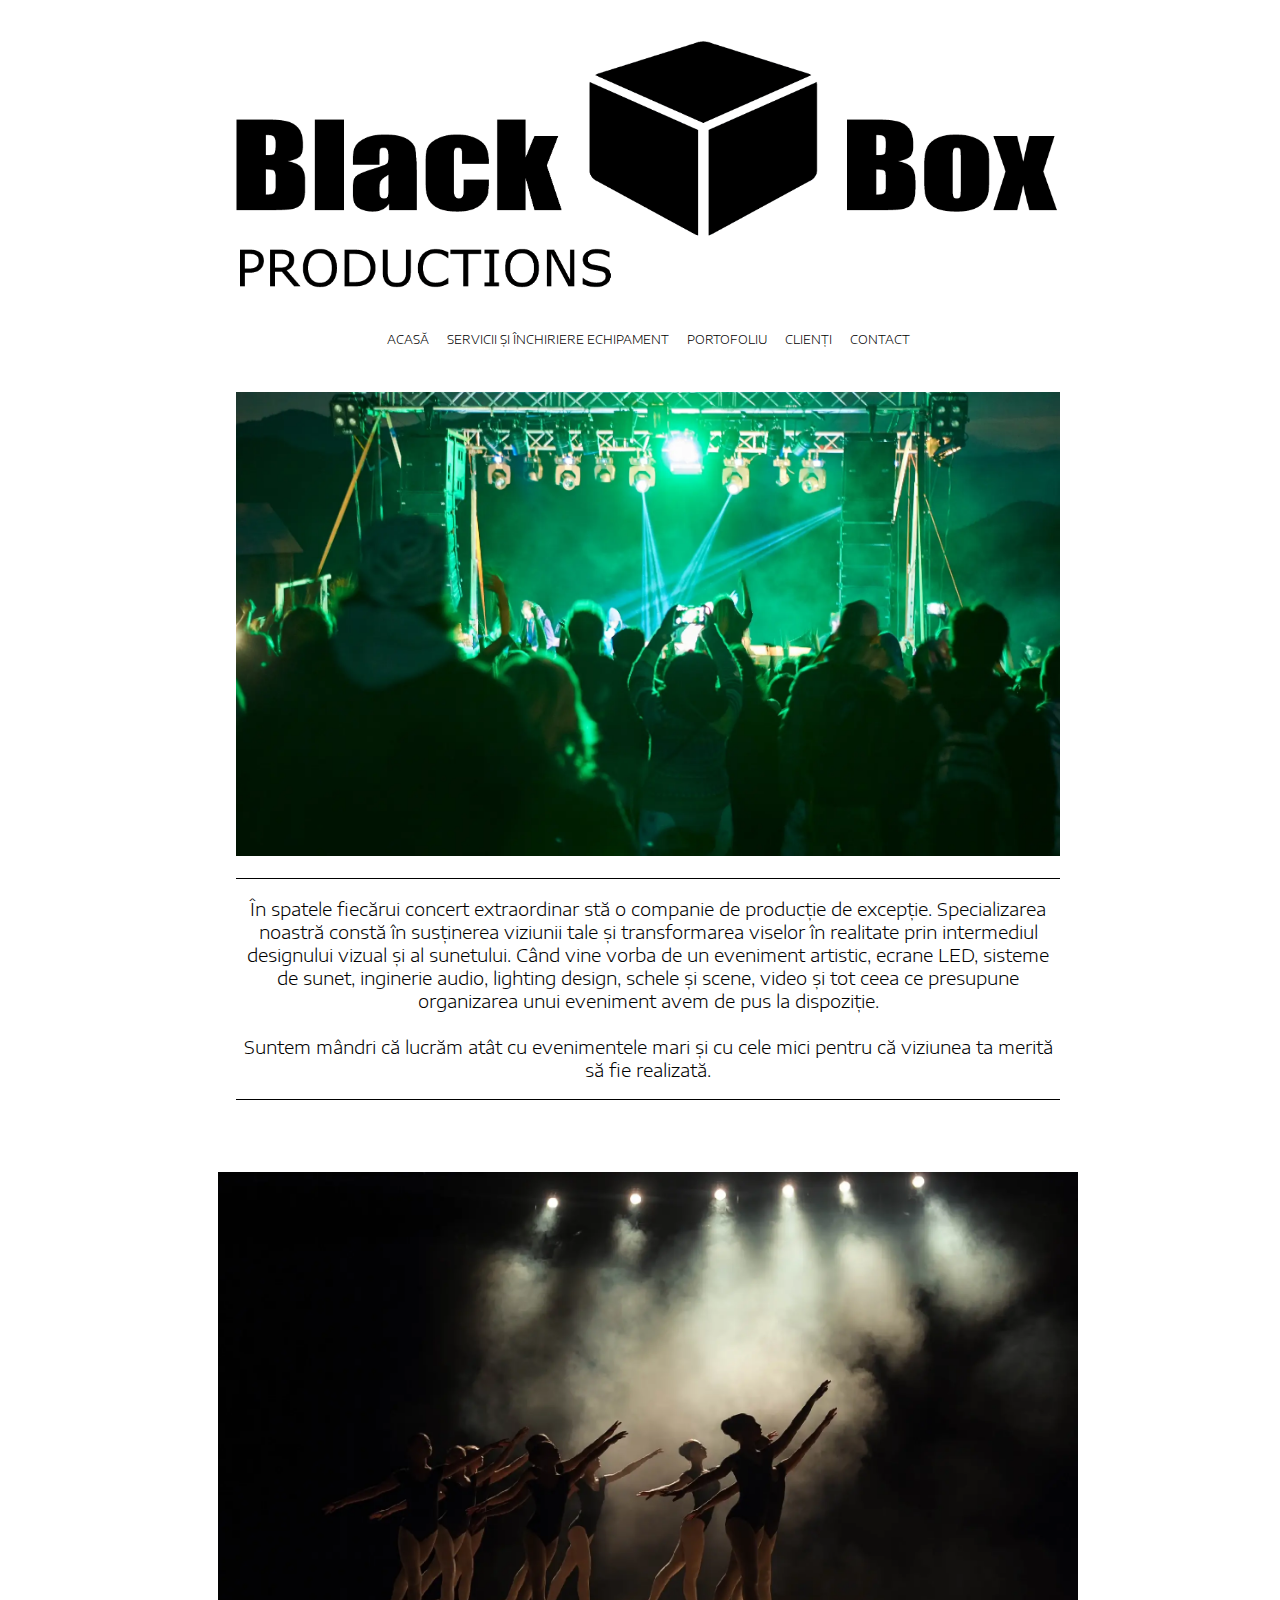
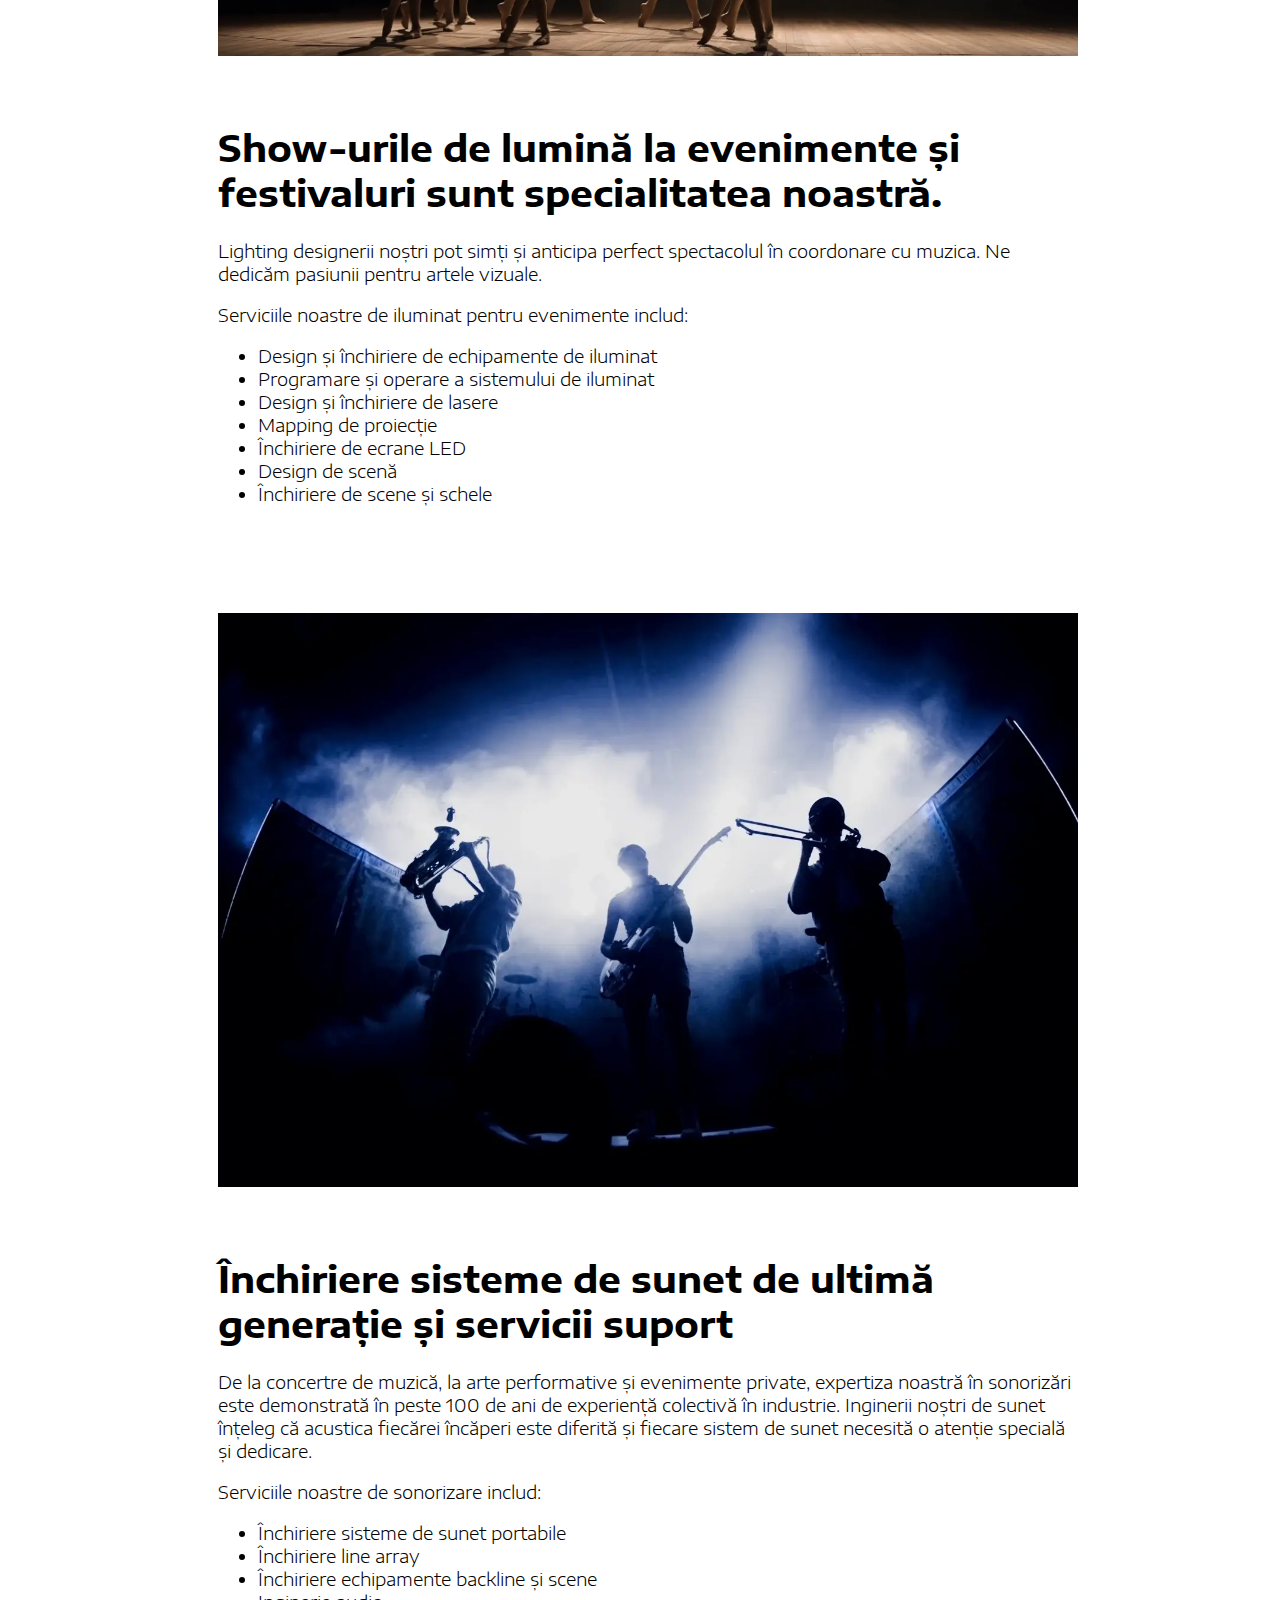
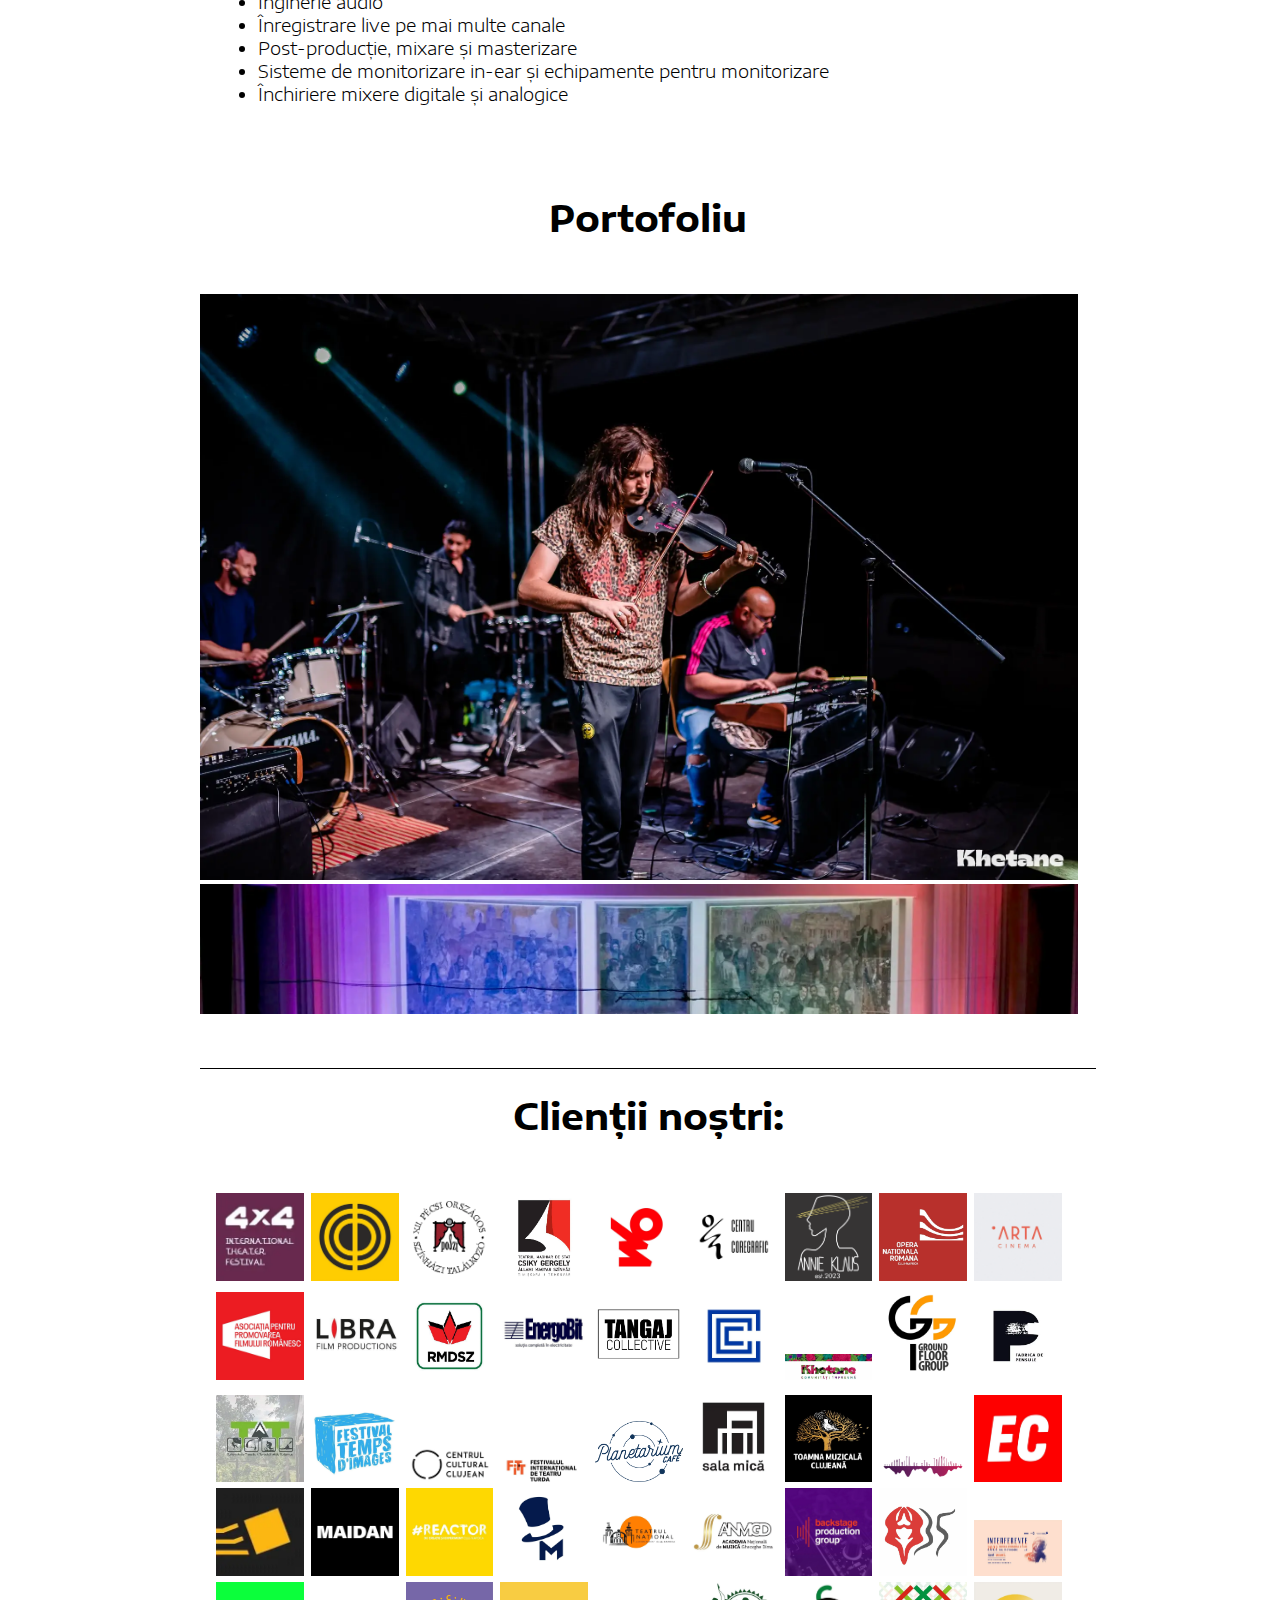
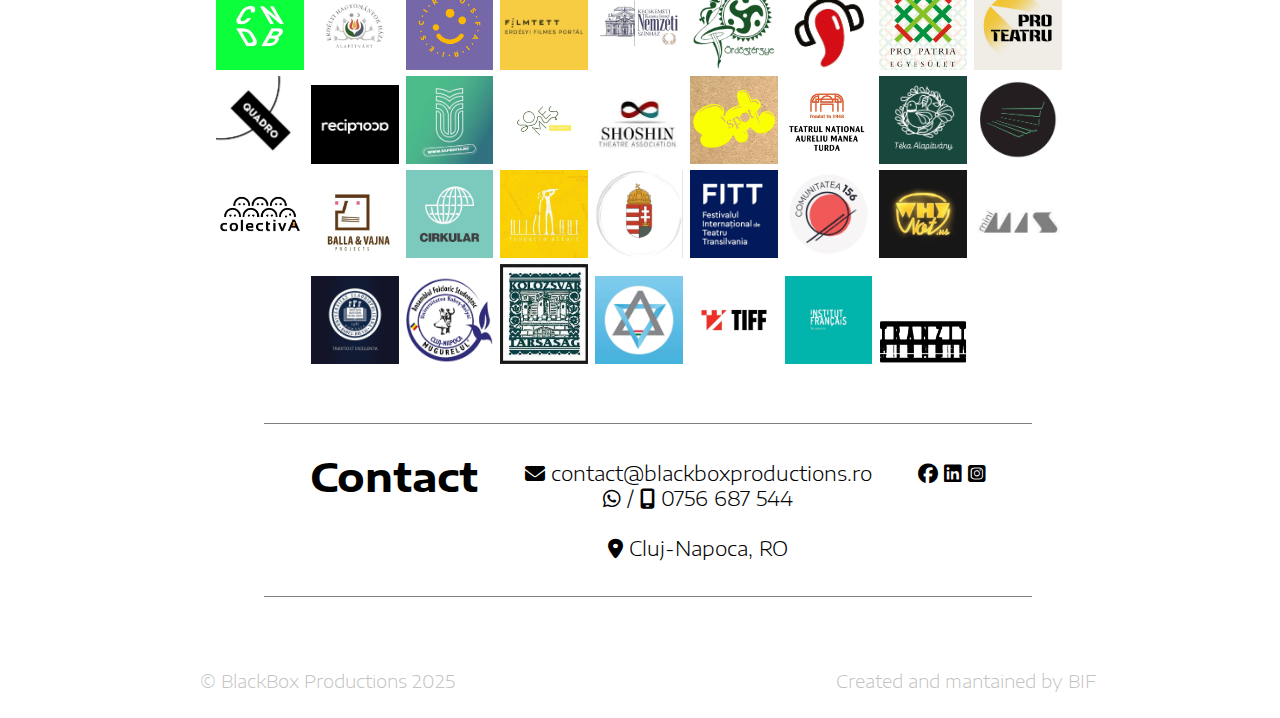
==== commit cda472d3: ">>>" ====
--- a/index.html
+++ b/index.html
@@ -236,8 +236,8 @@
         <!--  FORM  > -->
 
         <footer class="width-adjust">
-            <p>&copy BlackBox Productions 2024</p>        
-            <p><a _blank href="https://bif-pfa.netlify.app">Created by BIF</a></p>
+            <p>&copy BlackBox Productions 2025</p>        
+            <p><a _blank href="https://bif-pfa.netlify.app">Created and mantained by BIF</a></p>
         </footer>
   </body>
 </html>